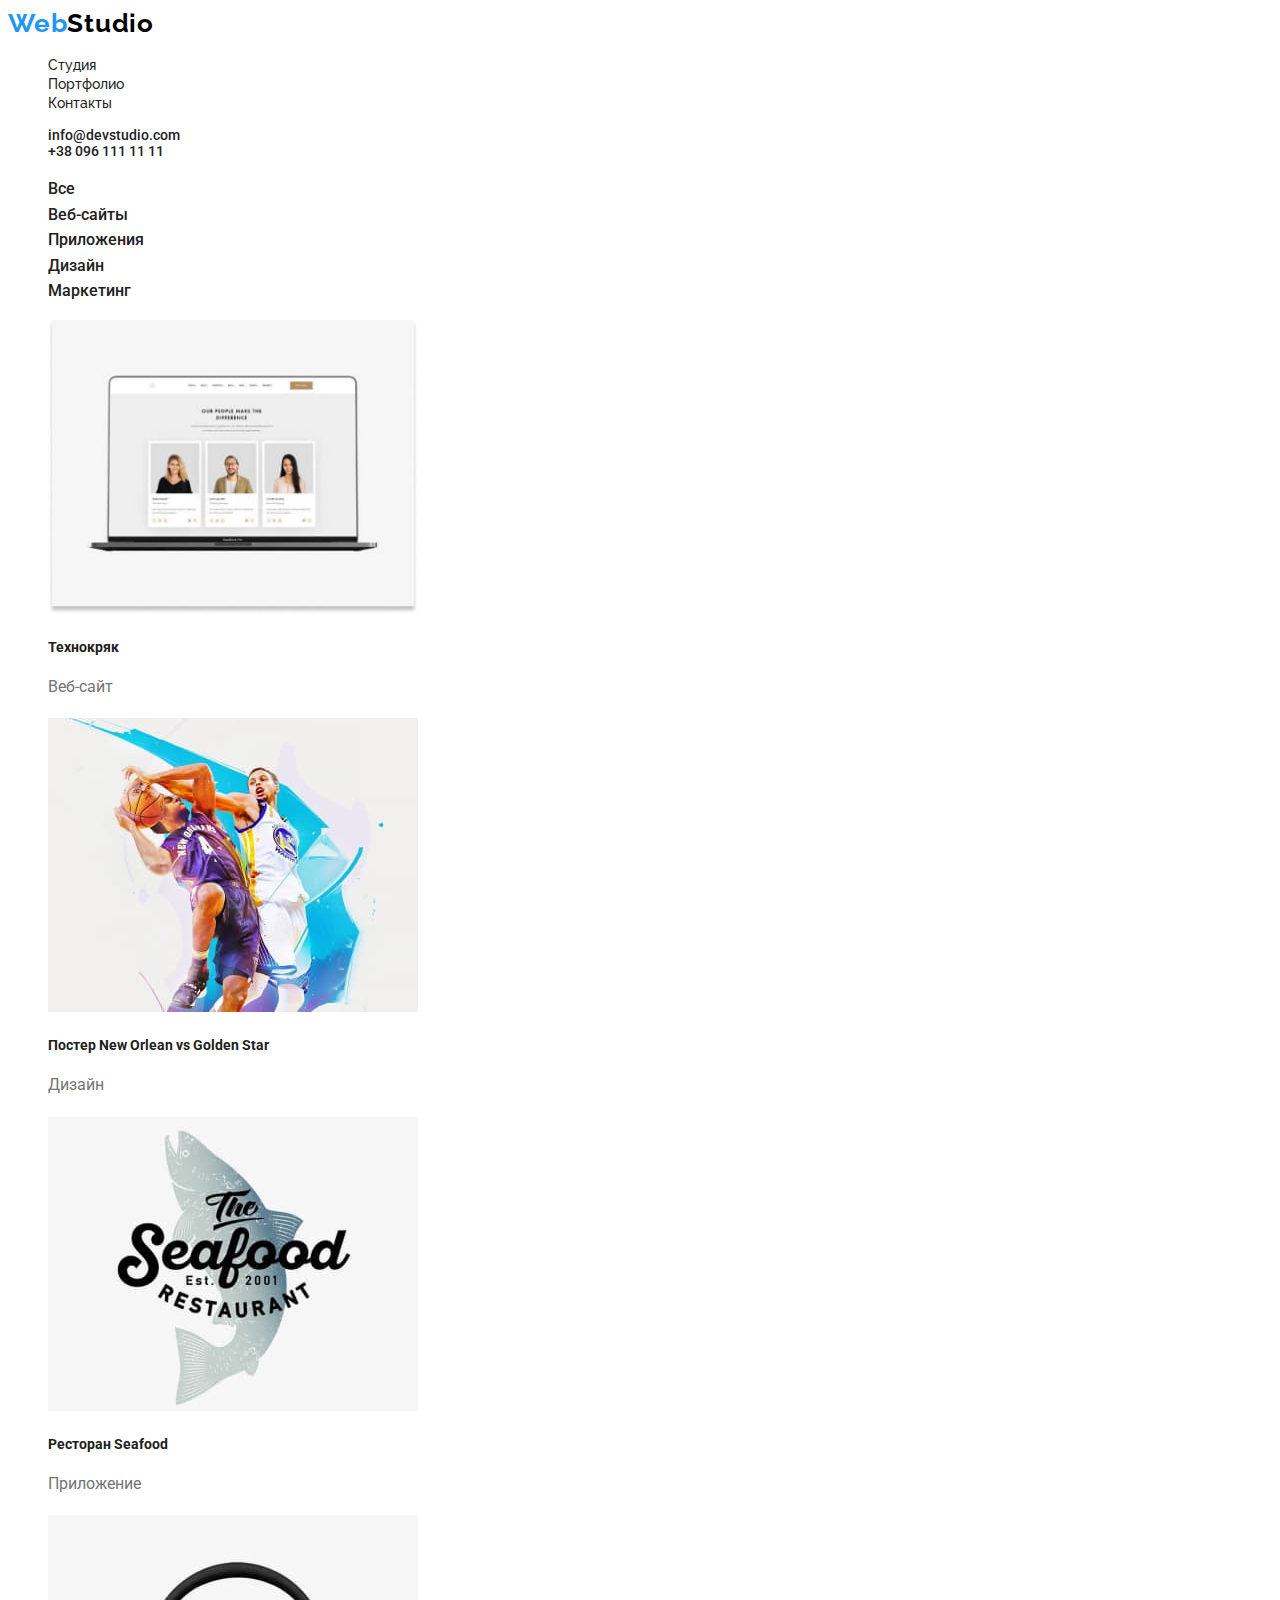
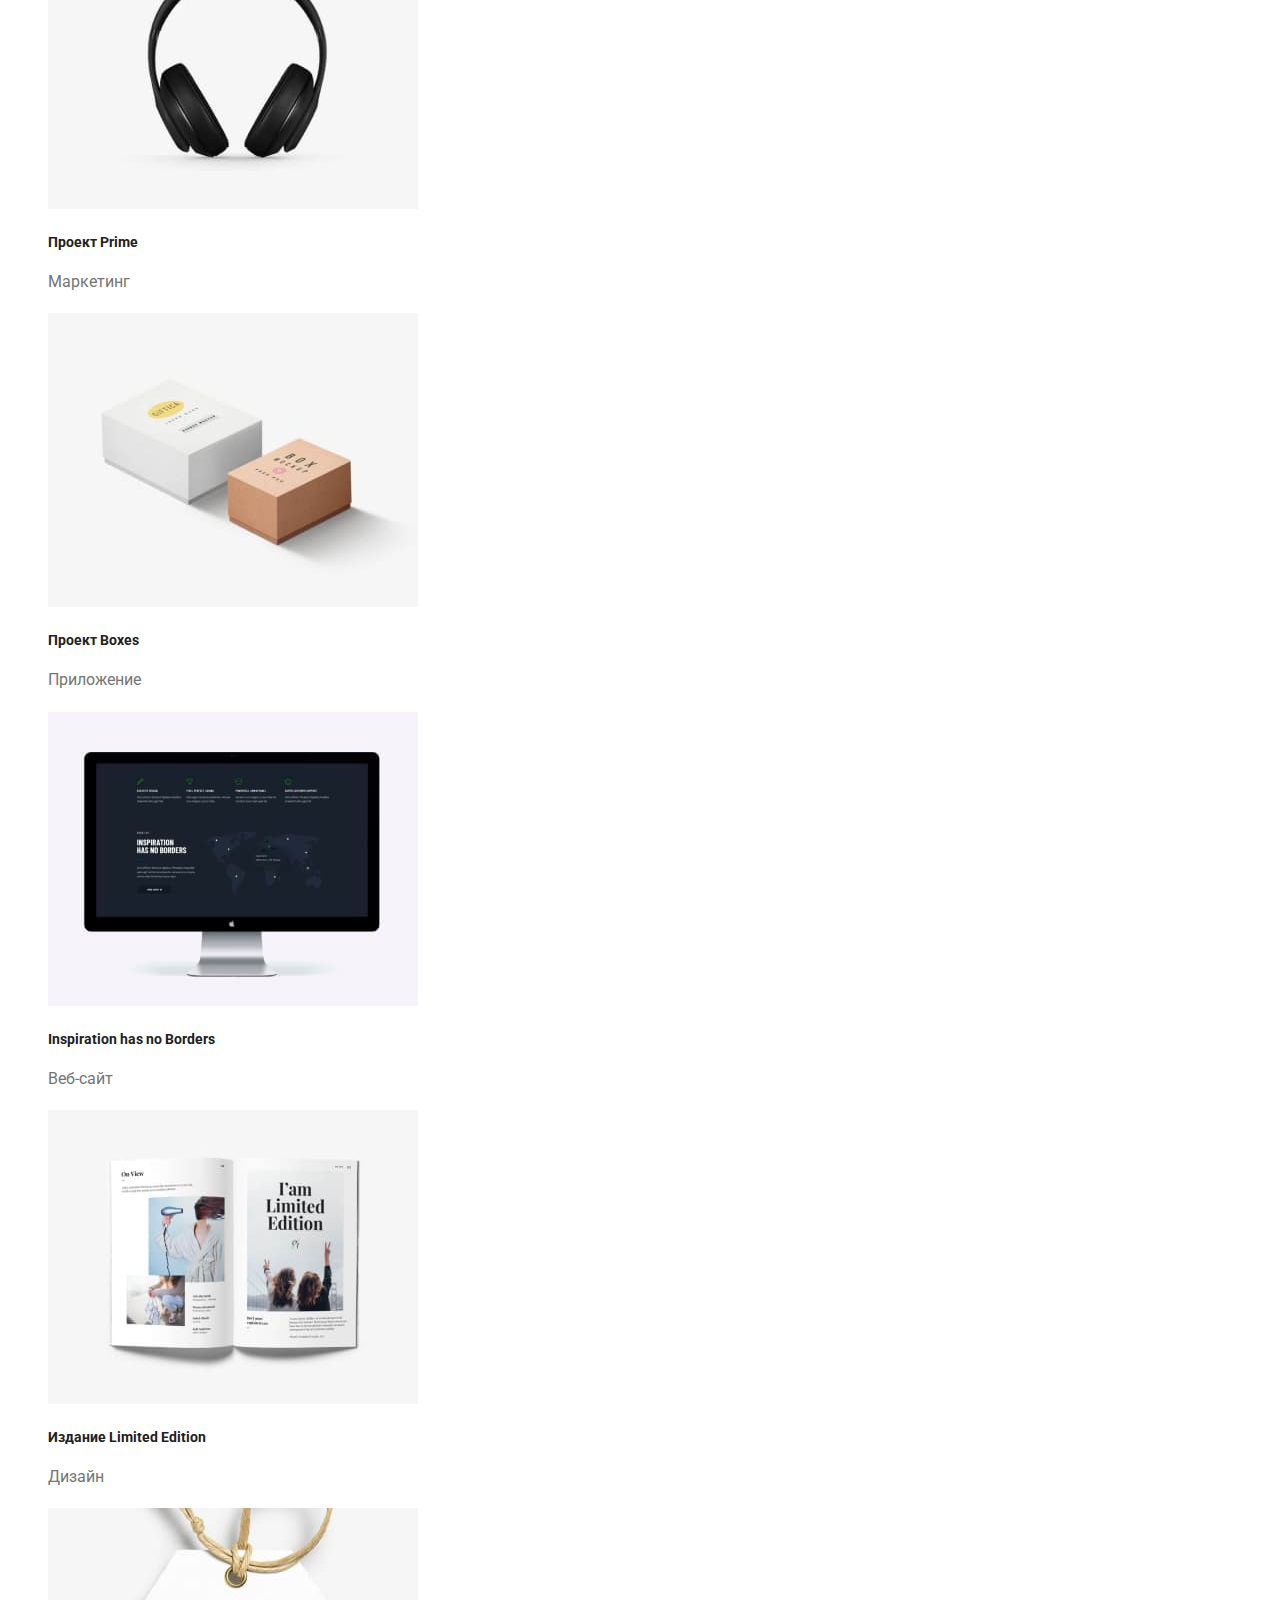
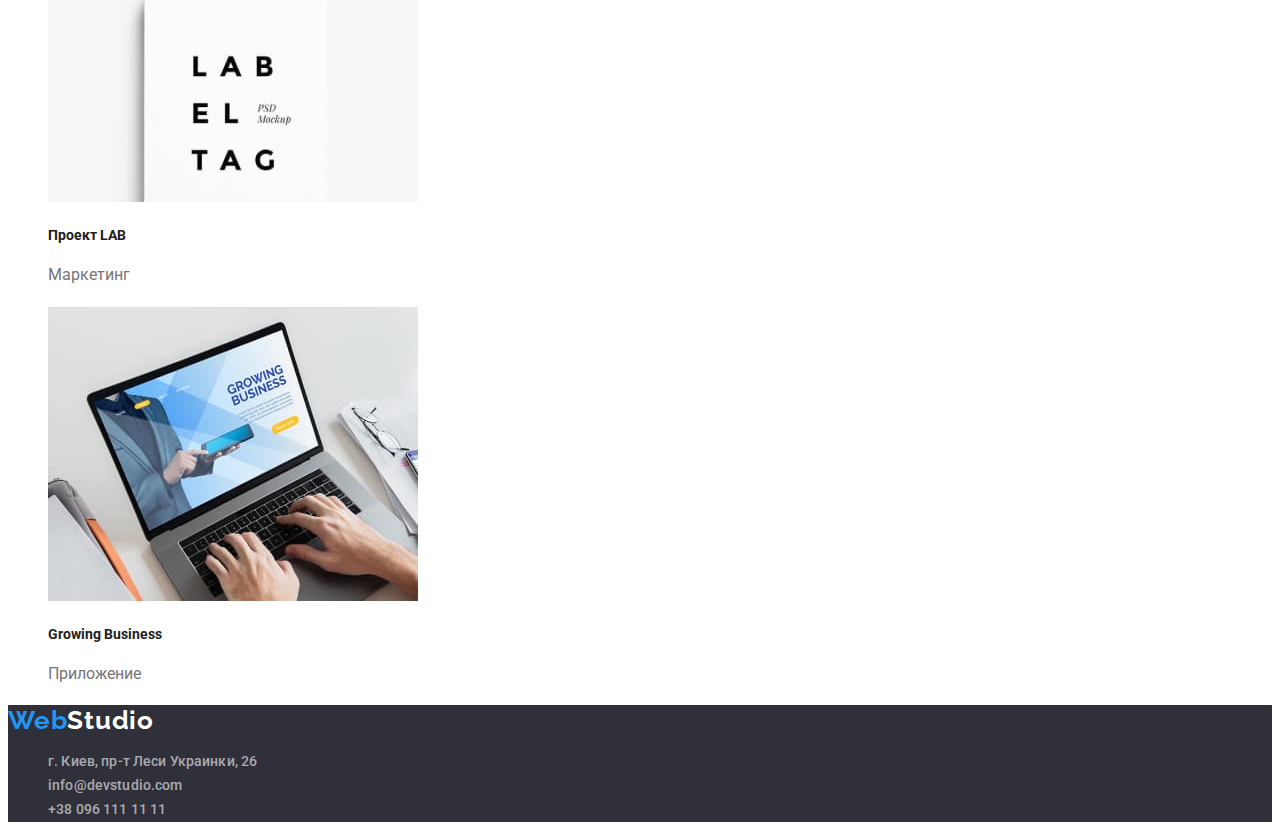
==== portfolio.html @ 6cd3275d "Home Work2" ====
<!DOCTYPE html>
<html lang="ru">
<head>
    <meta charset="UTF-8">
    <meta http-equiv="X-UA-Compatible" content="IE=edge">
    <meta name="viewport" content="width=device-width, initial-scale=1.0">
    <title>Portfolio</title>
    <link rel="preconnect" href="https://fonts.googleapis.com">
    <link rel="preconnect" href="https://fonts.gstatic.com" crossorigin>
    <link href="https://fonts.googleapis.com/css2?family=Raleway:wght@700&family=Roboto:wght@400;500;700;900&display=swap" rel="stylesheet">
    <link rel="stylesheet" href="./css/styles.css">
</head>
<body>
    <header class="header">
        <a href="./index.html" class="header-logo">Web<span class="studio">Studio</span></a>
        <nav class="header-navi">
            <ul class="navi-list">
                <li><a class="navi-link" href="">Студия</a></li>
                <li><a class="navi-link" href="./portfolio.html">Портфолио</a></li>
                <li><a class="navi-link" href="">Контакты</a></li>
            </ul>
        </nav>
            <ul class="list">
                <li><a class="navi-link" href="mailto:info@devstudio.com">info@devstudio.com</a></li>
                <li><a class="navi-link" href="tel:+380961111111">+38 096 111 11 11</a></li>
            </ul>
    </header>
    <main>
        <section>
            <ul class="section-opti">
                <li><a class="options" href="">Все</a></li>
                <li><a class="options" href="">Веб-сайты</a></li>
                <li><a class="options" href="">Приложения</a></li>
                <li><a class="options" href="">Дизайн</a></li>
                <li><a class="options" href="">Маркетинг</a></li>
            </ul>
        </section>
        <section>
            <ul class="section-list">
                <li>
                    <a class="list-item" href="">
                        <img src="./pic/img-port-one.jpg" alt="Веб-сайт Технокряк" width="370" height="294">
                        <h3>Технокряк</h3>
                        <p class="item-p" >Веб-сайт</p>
                    </a>
                </li>
                <li>
                    <a class="list-item" href="">
                        <img src="./pic/img-port-two.jpg" alt="Дизайн Постер New Orlean vs Golden Star" width="370" height="294">
                        <h3>Постер New Orlean vs Golden Star</h3>
                        <p class="item-p" >Дизайн</p>
                    </a>
                </li>
                <li>
                    <a class="list-item" href="">
                        <img src="./pic/img-port-thr.jpg" alt="Приложение Ресторан Seafood" width="370" height="294">
                        <h3>Ресторан Seafood</h3>
                        <p class="item-p" >Приложение</p>
                    </a>
                </li>
                <li>
                    <a class="list-item" href="">
                        <img src="./pic/img-port-four.jpg" alt="Маркетинг Проект Prime" width="370" height="294">
                        <h3>Проект Prime</h3>
                        <p class="item-p" >Маркетинг</p>
                    </a>
                </li>
                <li>
                    <a class="list-item" href="">
                        <img src="./pic/img-port-five.jpg" alt="Приложение Проект Boxes" width="370" height="294">
                        <h3>Проект Boxes</h3>
                        <p class="item-p" >Приложение</p>
                    </a>
                </li>
                <li>
                    <a class="list-item" href="">
                        <img src="./pic/img-port-six.jpg" alt="Веб-сайт Inspiration has no Borders" width="370" height="294">
                        <h3>Inspiration has no Borders</h3>
                        <p class="item-p" >Веб-сайт</p>
                    </a>
                </li>
                <li>
                    <a class="list-item" href="">
                        <img src="./pic/img-port-seven.jpg" alt="Дизайн Издание Limited Edition" width="370" height="294">
                        <h3>Издание Limited Edition</h3>
                        <p class="item-p" >Дизайн</p>
                    </a>
                </li>
                <li>
                    <a class="list-item" href="">
                        <img src="./pic/img-port-eight.jpg" alt="Маркетинг Проект LAB" width="370" height="294">
                        <h3>Проект LAB</h3>
                        <p class="item-p" >Маркетинг</p>
                    </a>
                </li>
                <li>
                    <a class="list-item" href="">
                        <img src="./pic/img-port-nine.jpg" alt="Приложение Growing Business"width="370" height="294">
                        <h3>Growing Business</h3>
                        <p class="item-p" >Приложение</p>
                    </a>
                </li>
            </ul>
        </section>

    </main>
    <footer class="foot">
        <a class="header-logo" href="./index.html">Web<span class="studio-dawn">Studio</span></a>
        <address>
            <ul class="list">
                <li><a class="contacts" href="https://goo.gl/maps/GF9Laij3RzFoD57K9"
                    rel="nofollow noopener noreferrer" target="_blank">г. Киев, пр-т Леси Украинки, 26</a></li>
                <li><a class="contacts" href="mailto:info@devstudio.com">info@devstudio.com</a></li>
                <li><a class="contacts" href="tel:+380961111111">+38 096 111 11 11</a></li>
            </ul>
        </address>
    </footer>
</body>
</html>
---- css/styles.css ----
:root {
/*вписать все цвета*/
}

body {
   color: #757575;
   background-color: #ffffff;
   list-style: none;
   font-family: "Raleway", "Roboto", sans-serif;
}

h2, h3 {
    color: #212121;
}
h3 {
    font-family: "Roboto";
    font-style: Bold;
    font-size: 14px;
    line-height: 1.14;
}
p {
    font-family: "Roboto";
    font-style: Regular;
    font-size: 14px;
    line-height: 1.71;
}
/*----------header----------*/
.header {

}
.header-logo {
    Font-family: "Raleway";
    font-weight: 700;
    Font-style: Bold;
    font-size: 26px;
    line-height: 1.2;
    letter-spacing: 0.03em;
    text-decoration: none;
    color: #2196F3;
}
.studio {
    color: #000000;
}
.header-navi {
  
}

.navi-list {
    list-style: none;
}
.navi-link {
    letter-spacing: 0.02px;
    font-weight: 500;
    font-size: 14px;
    line-height: 1.14;
    text-decoration: none;
    list-style: none;
    color: #212121;
    
}
.navi-contact .link {
    letter-spacing: 0.2px;
    list-style: none;
    text-decoration: none;
    font-family: "Roboto";
    font-style: Medium;
    font-size: 14px;
    line-height: 1.14;
    line-height: 100%;

}
/*----------main----------*/
.main {

}
.main-sect {
    color: #ffffff;
    background-color: #2F303A;
    width: 1600px;
    height: 600px;

}
.list {
    list-style: none;
    font-family: 'Roboto';
    font-style: normal;
    font-weight: 500;
    font-size: 14px;
    line-height: 1.14;
    letter-spacing: 0.02em;
    color: #757575;
}
/*----------Эффективные решения----------*/
.main-effect {
    text-transform: uppercase;
    text-align: center;
    font-family: 'Roboto';
    font-style: normal;
    font-weight: 900;
    font-size: 44px;
    line-height: 1.4;
    letter-spacing: 0.06em;
}
.main-but {
    position: absolute;
    width: 200px;
    height: 50px;
    left: 700px;
    top: 430px;
    background: #2196F3;
    box-shadow: 0px 4px 4px rgba(0, 0, 0, 0.15);
    border-radius: 4px;
    font-family: 'Roboto';
    font-style: normal;
    font-weight: 700;
    font-size: 16px;
    line-height: 1.9;
    display: flex;
    align-items: center;
    text-align: center;
    letter-spacing: 0.06em;
    color: #FFFFFF;
}
.main-but:hover
/*----------Наши преимущества----------*/
.invisible { 
    position: absolute; 
    width: 1px; 
    height: 1px; 
    margin: -1px; 
    border: 0; 
    padding: 0; 
    white-space: nowrap; 
    clip-path: inset(100%); 
    clip: rect(0 0 0 0); 
    overflow: hidden; 
}

.section-benefits {
    list-style: none;
}
/*----------Чем мы занимаемся----------*/
.activity  {
    text-align: center;
    text-align: center;
    font-family: "Roboto";
    font-style: Bold;
    font-size: 36px;
    line-height: 1.17;
    color: #212121;
}

.section-activity {
    list-style: none;

}
/*----------Наша команда----------*/
.team {
    text-align: center;
    font-family: "Roboto";
    font-style: Bold;
    font-size: 36px;
    line-height: 1.17;
    color: #212121;
}
.section-team {
    list-style: none;

}
/*----------Footer----------*/
.foot {
    background-color: #2F303A;
}
.contacts {
    text-decoration: none;
    line-height: 1.71;
    letter-spacing: 0.01em;
    font-style: normal;
    color: rgba(255, 255, 255, 0.6);
}

.studio-dawn {
    color: #ffffff;
}

.section-opti {
    text-decoration: none;
    list-style: none;
}
.options {
    font-family: "Roboto";
    font-style: normal;
    font-weight: 500;
    font-size: 16px;
    line-height: 1.6;
    text-decoration: none;
    color: #212121;
}

.section-list {
    list-style: none;
    
}
.list-item {
    list-style: none;
    text-decoration: none;
    font-family: 'Roboto';
    font-style: normal;
    font-weight: 700;
    font-size: 18px;
    line-height: 2;
    color: #212121;
}
.item-p {
    font-family: 'Roboto';
    font-style: normal;
    font-weight: 400;
    font-size: 16px;
    line-height: 1.9;
    color: #757575;

}
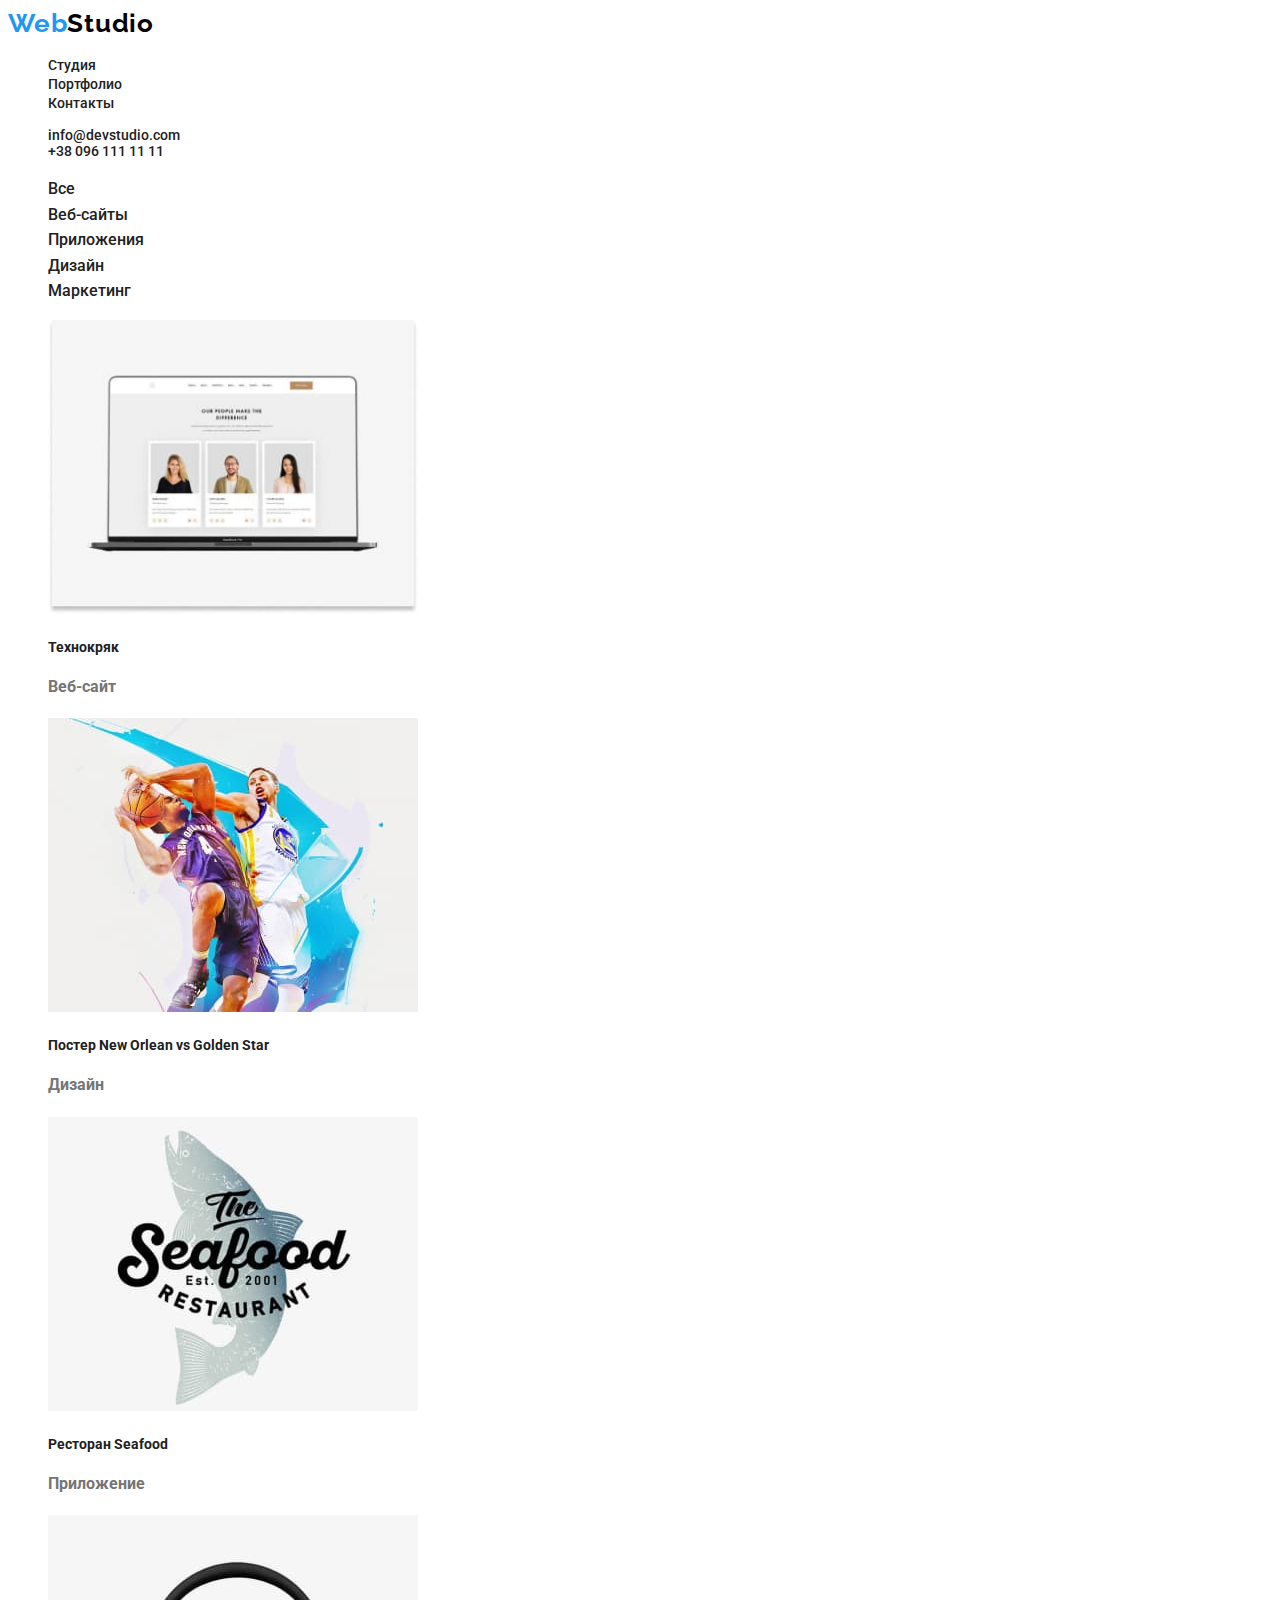
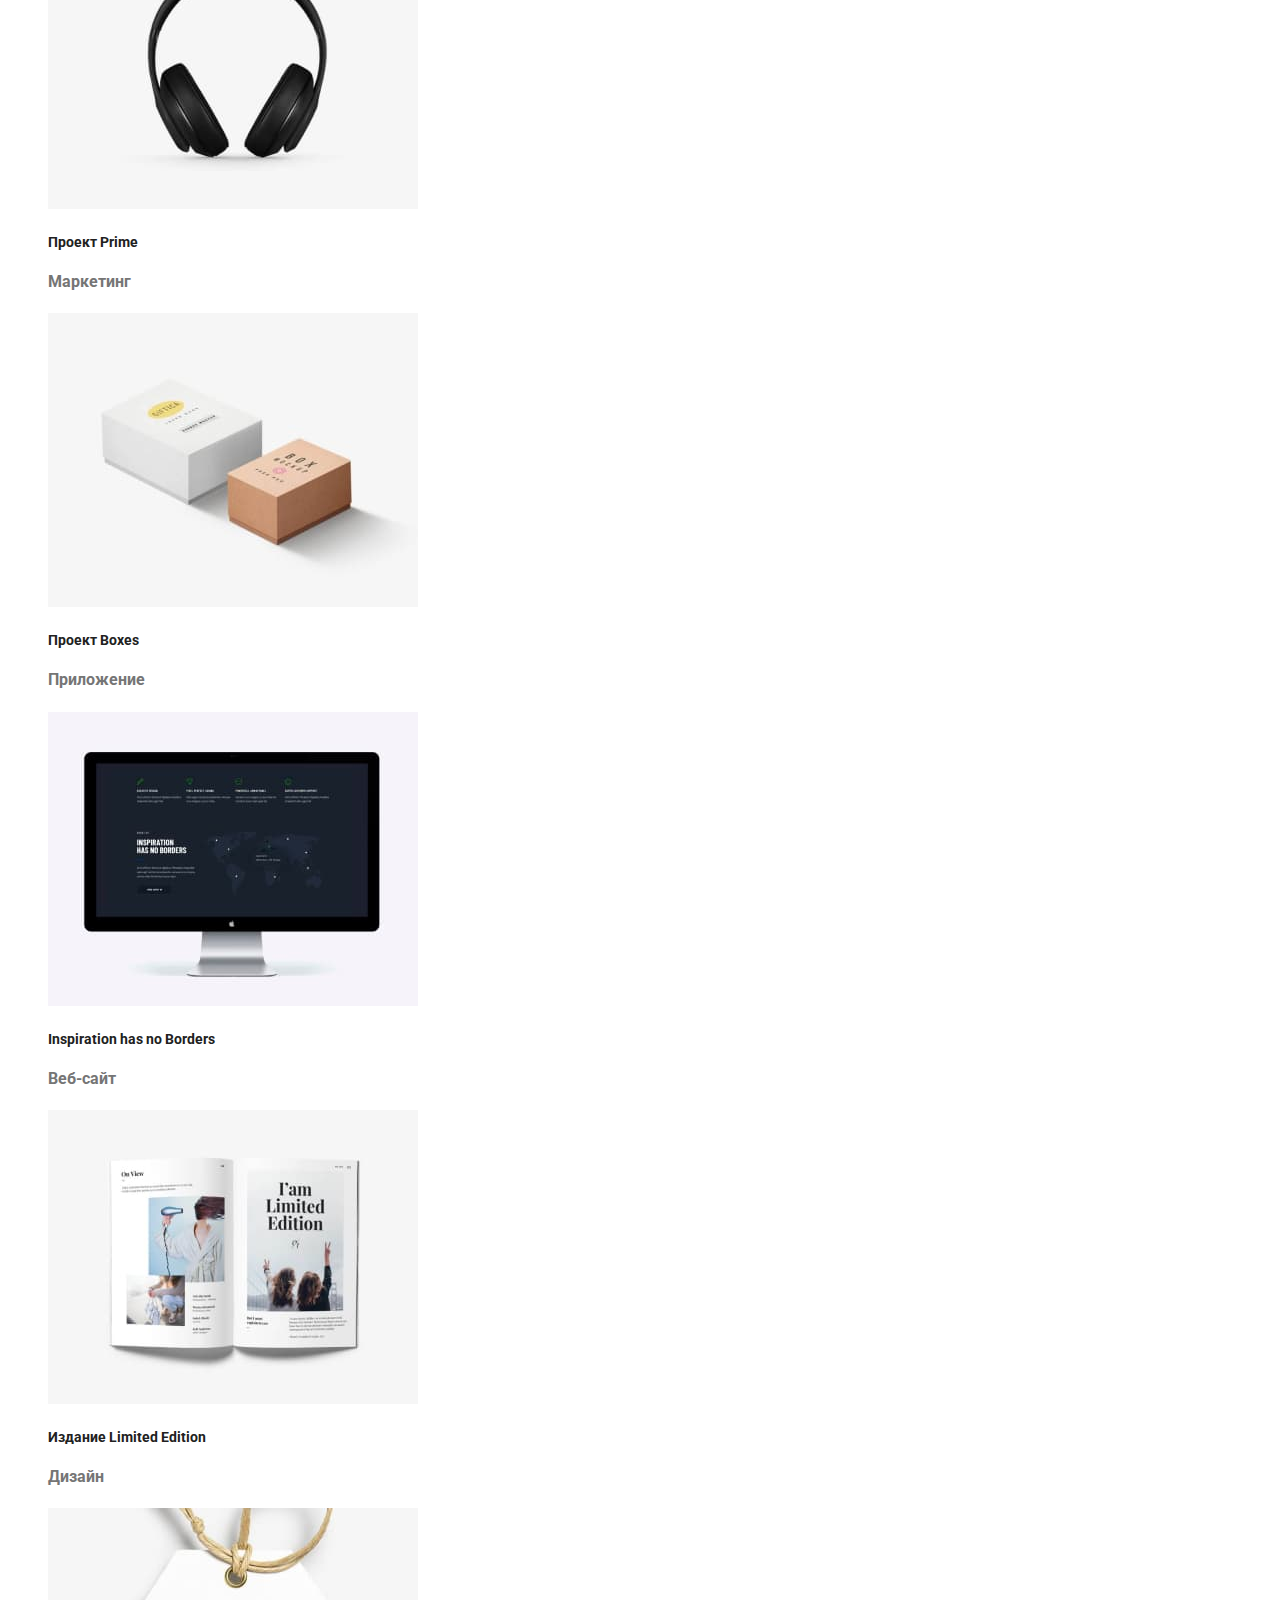
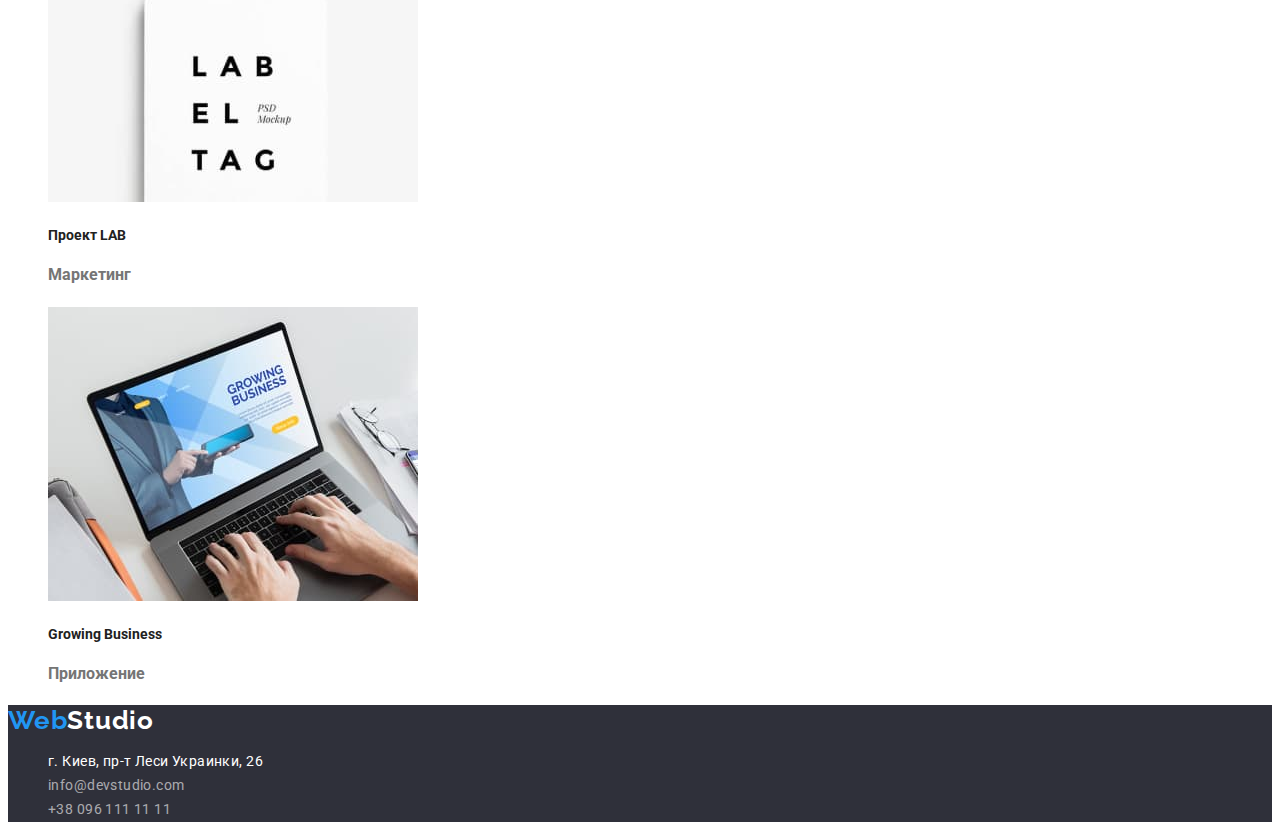
==== commit cbd3a537: "hw2 02" ====
--- a/portfolio.html
+++ b/portfolio.html
@@ -108,7 +108,7 @@
         <a class="header-logo" href="./index.html">Web<span class="studio-dawn">Studio</span></a>
         <address>
             <ul class="list">
-                <li><a class="contacts" href="https://goo.gl/maps/GF9Laij3RzFoD57K9"
+                <li><a class="contact" href="https://goo.gl/maps/GF9Laij3RzFoD57K9"
                     rel="nofollow noopener noreferrer" target="_blank">г. Киев, пр-т Леси Украинки, 26</a></li>
                 <li><a class="contacts" href="mailto:info@devstudio.com">info@devstudio.com</a></li>
                 <li><a class="contacts" href="tel:+380961111111">+38 096 111 11 11</a></li>
--- a/css/styles.css
+++ b/css/styles.css
@@ -6,7 +6,7 @@
    color: #757575;
    background-color: #ffffff;
    list-style: none;
-   font-family: "Raleway", "Roboto", sans-serif;
+   font-family: "Roboto", sans-serif;
 }
 
 h2, h3 {
@@ -31,7 +31,7 @@
 .header-logo {
     Font-family: "Raleway";
     font-weight: 700;
-    Font-style: Bold;
+    font-style: Bold;
     font-size: 26px;
     line-height: 1.2;
     letter-spacing: 0.03em;
@@ -47,6 +47,12 @@
 
 .navi-list {
     list-style: none;
+}
+.navi-link:focus {
+    color: #2196F3;
+}
+.navi-link:hover  {
+    color: #2196F3;
 }
 .navi-link {
     letter-spacing: 0.02px;
@@ -83,7 +89,6 @@
 .list {
     list-style: none;
     font-family: 'Roboto';
-    font-style: normal;
     font-weight: 500;
     font-size: 14px;
     line-height: 1.14;
@@ -95,7 +100,6 @@
     text-transform: uppercase;
     text-align: center;
     font-family: 'Roboto';
-    font-style: normal;
     font-weight: 900;
     font-size: 44px;
     line-height: 1.4;
@@ -111,7 +115,6 @@
     box-shadow: 0px 4px 4px rgba(0, 0, 0, 0.15);
     border-radius: 4px;
     font-family: 'Roboto';
-    font-style: normal;
     font-weight: 700;
     font-size: 16px;
     line-height: 1.9;
@@ -171,25 +174,46 @@
 .foot {
     background-color: #2F303A;
 }
+.contact:hover {
+    color: #2196F3;
+
+}
+.contact {
+    text-decoration: none;
+    list-style: none;
+    font-family: 'Roboto';
+    font-style: normal;
+    font-weight: 400;
+    font-size: 14px;
+    line-height: 1.7;
+    letter-spacing: 0.03em;
+    color: #ffffff;
+}
+.contacts:hover {
+    color: #2196F3;
+}
 .contacts {
     text-decoration: none;
-    line-height: 1.71;
-    letter-spacing: 0.01em;
+    list-style: none;
+    font-family: 'Roboto';
     font-style: normal;
+    font-weight: 400;
+    font-size: 14px;
+    line-height: 1.7;
+    letter-spacing: 0.03em;
     color: rgba(255, 255, 255, 0.6);
 }
 
 .studio-dawn {
     color: #ffffff;
 }
-
+/*------------- Portfolio------------*/
 .section-opti {
     text-decoration: none;
     list-style: none;
 }
 .options {
     font-family: "Roboto";
-    font-style: normal;
     font-weight: 500;
     font-size: 16px;
     line-height: 1.6;
@@ -205,7 +229,6 @@
     list-style: none;
     text-decoration: none;
     font-family: 'Roboto';
-    font-style: normal;
     font-weight: 700;
     font-size: 18px;
     line-height: 2;
@@ -213,10 +236,11 @@
 }
 .item-p {
     font-family: 'Roboto';
-    font-style: normal;
-    font-weight: 400;
     font-size: 16px;
     line-height: 1.9;
     color: #757575;
 
-}+}
+/*«С16» Кнопкам задано свойство cursor со значением pointer.
+«С5» Текст контактов в хедере и футере меняет цвет при ховере и фокусе.
+«B7» Атрибут href навигационных ссылок Студия и Портфолио содержит относительный путь к HTML-файлам этих страниц. При нажатии по ссылке происходит переход на соответствующую страницу в текущей вкладке браузера.*/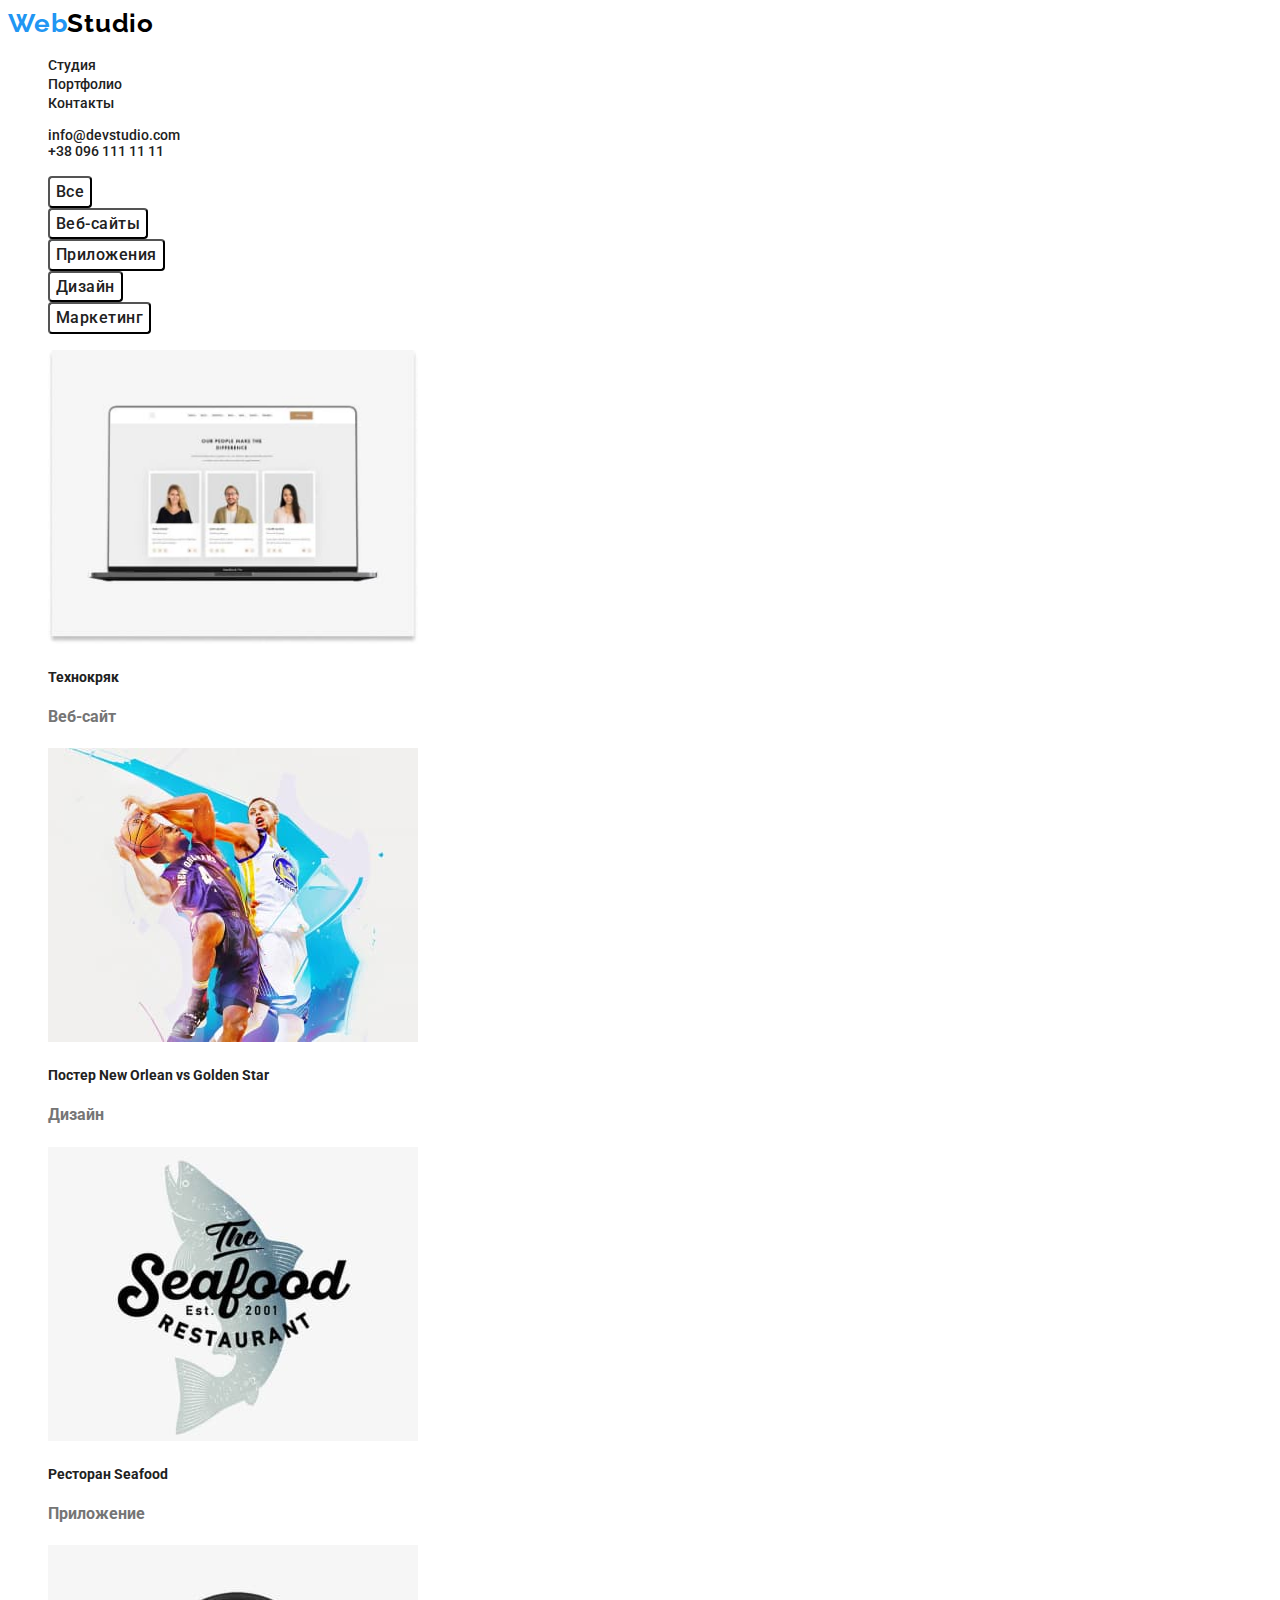
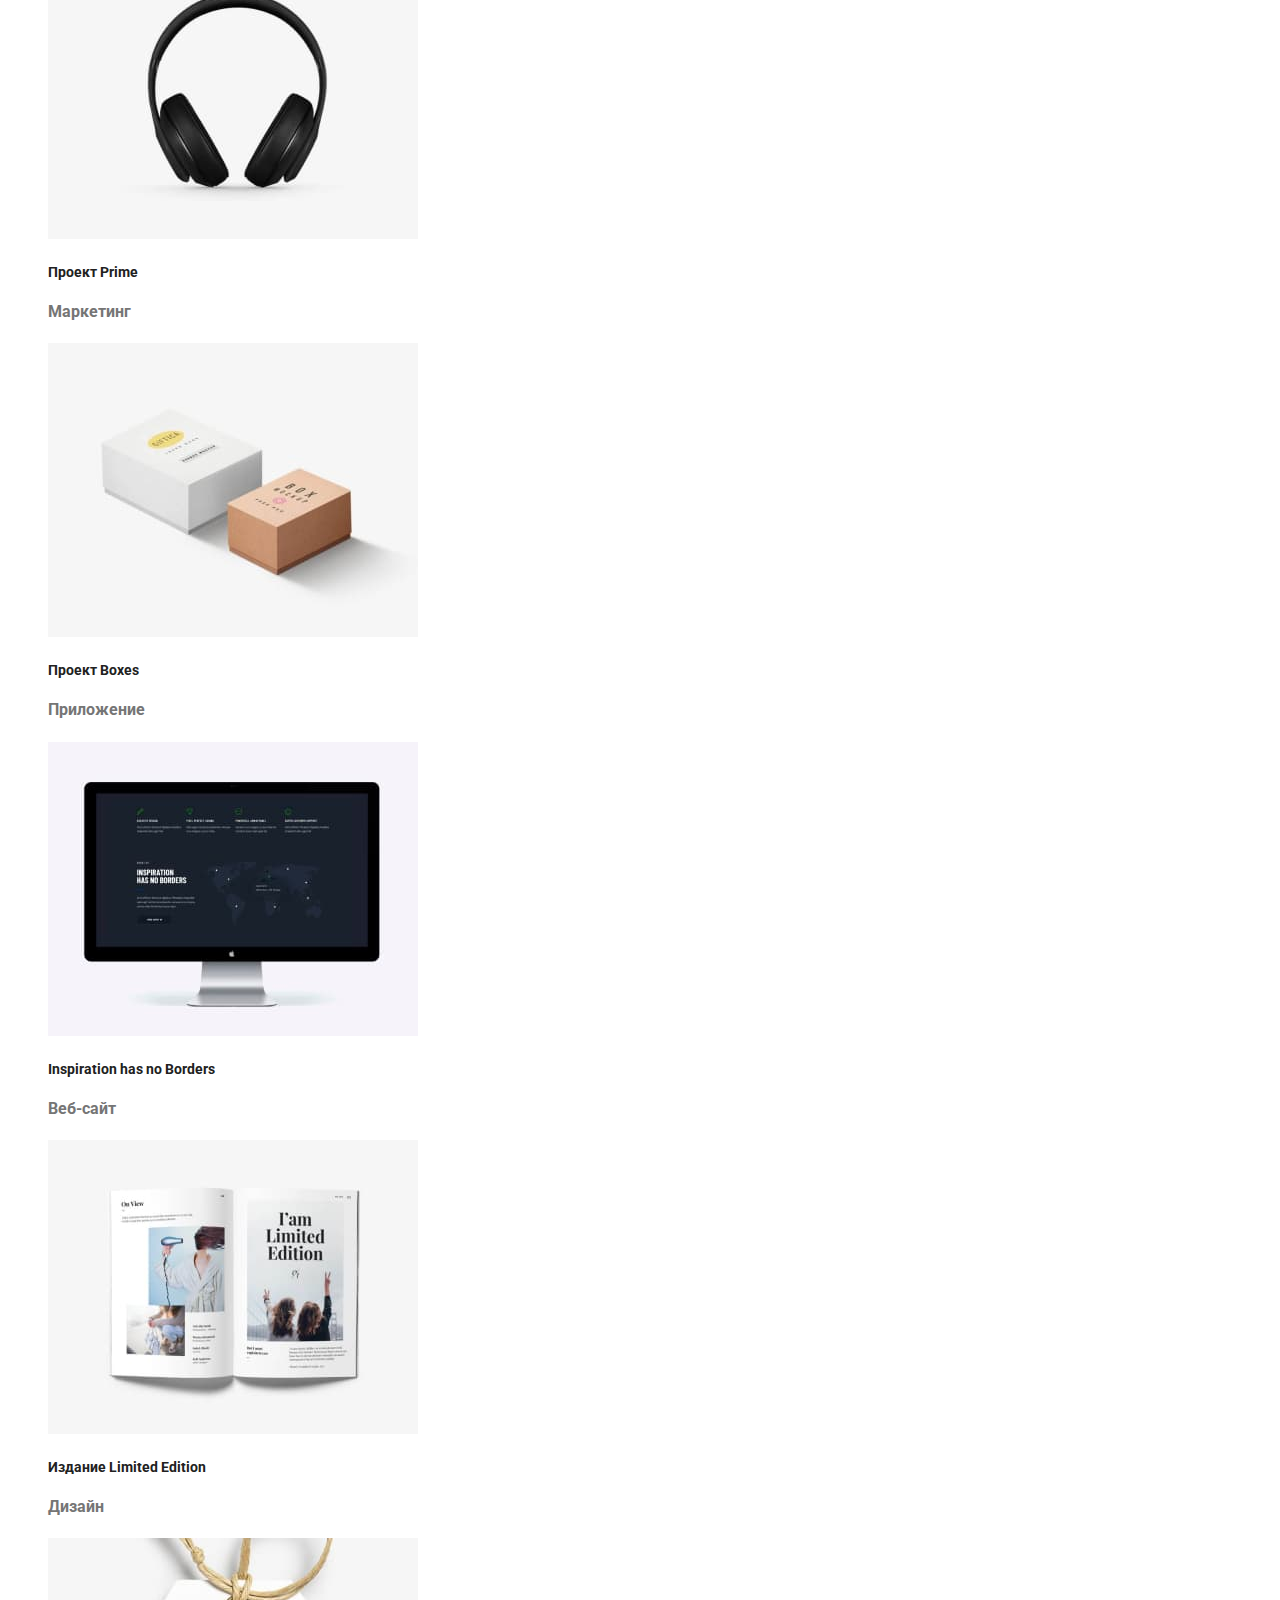
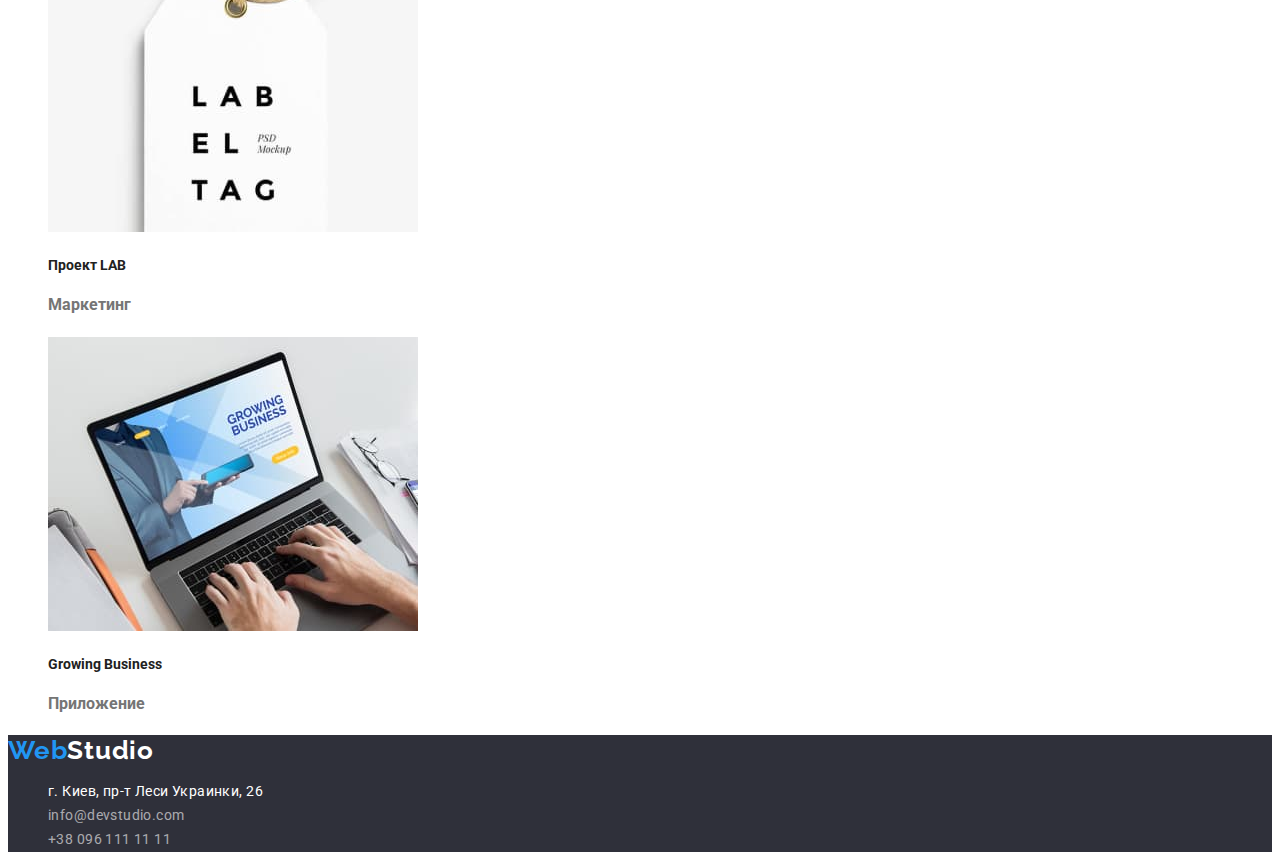
==== commit 54eee292: "hw2 02" ====
--- a/portfolio.html
+++ b/portfolio.html
@@ -15,7 +15,7 @@
         <a href="./index.html" class="header-logo">Web<span class="studio">Studio</span></a>
         <nav class="header-navi">
             <ul class="navi-list">
-                <li><a class="navi-link" href="">Студия</a></li>
+                <li><a class="navi-link" href="./index.html">Студия</a></li>
                 <li><a class="navi-link" href="./portfolio.html">Портфолио</a></li>
                 <li><a class="navi-link" href="">Контакты</a></li>
             </ul>
@@ -28,11 +28,11 @@
     <main>
         <section>
             <ul class="section-opti">
-                <li><a class="options" href="">Все</a></li>
-                <li><a class="options" href="">Веб-сайты</a></li>
-                <li><a class="options" href="">Приложения</a></li>
-                <li><a class="options" href="">Дизайн</a></li>
-                <li><a class="options" href="">Маркетинг</a></li>
+                <li><button class="options" type="button">Все</button></li>
+                <li><button class="options" type="button">Веб-сайты</button></li>
+                <li><button class="options" type="button">Приложения</button></li>
+                <li><button class="options" type="button">Дизайн</button></li>
+                <li><button class="options" type="button">Маркетинг</button></li>
             </ul>
         </section>
         <section>
--- a/css/styles.css
+++ b/css/styles.css
@@ -105,7 +105,16 @@
     line-height: 1.4;
     letter-spacing: 0.06em;
 }
+.main-but:focus {
+    
+
+}
+.main-but:hover {
+    color: #757575;
+    
+}
 .main-but {
+    cursor: pointer;
     position: absolute;
     width: 200px;
     height: 50px;
@@ -124,7 +133,8 @@
     letter-spacing: 0.06em;
     color: #FFFFFF;
 }
-.main-but:hover
+
+
 /*----------Наши преимущества----------*/
 .invisible { 
     position: absolute; 
@@ -174,6 +184,9 @@
 .foot {
     background-color: #2F303A;
 }
+.contact:focus {
+    color: #2196F3;
+}
 .contact:hover {
     color: #2196F3;
 
@@ -189,6 +202,9 @@
     letter-spacing: 0.03em;
     color: #ffffff;
 }
+.contacts:focus {
+    color: rosybrown;
+}
 .contacts:hover {
     color: #2196F3;
 }
@@ -209,16 +225,31 @@
 }
 /*------------- Portfolio------------*/
 .section-opti {
-    text-decoration: none;
-    list-style: none;
-}
+    background-color: ;
+    text-decoration: none;
+    list-style: none;
+}
+.options:focus {
+
+}
+.options:hover {
+    color: #ffffff;
+    background-color: #2196F3;
+}
+
 .options {
+    cursor: pointer;
     font-family: "Roboto";
     font-weight: 500;
     font-size: 16px;
     line-height: 1.6;
     text-decoration: none;
-    color: #212121;
+    list-style: none;
+    text-align: center;
+    letter-spacing: 0.03em;
+    color: #212121;
+    border-radius: 4px;
+    background-color: #ffffff;
 }
 
 .section-list {
@@ -242,5 +273,4 @@
 
 }
 /*«С16» Кнопкам задано свойство cursor со значением pointer.
-«С5» Текст контактов в хедере и футере меняет цвет при ховере и фокусе.
 «B7» Атрибут href навигационных ссылок Студия и Портфолио содержит относительный путь к HTML-файлам этих страниц. При нажатии по ссылке происходит переход на соответствующую страницу в текущей вкладке браузера.*/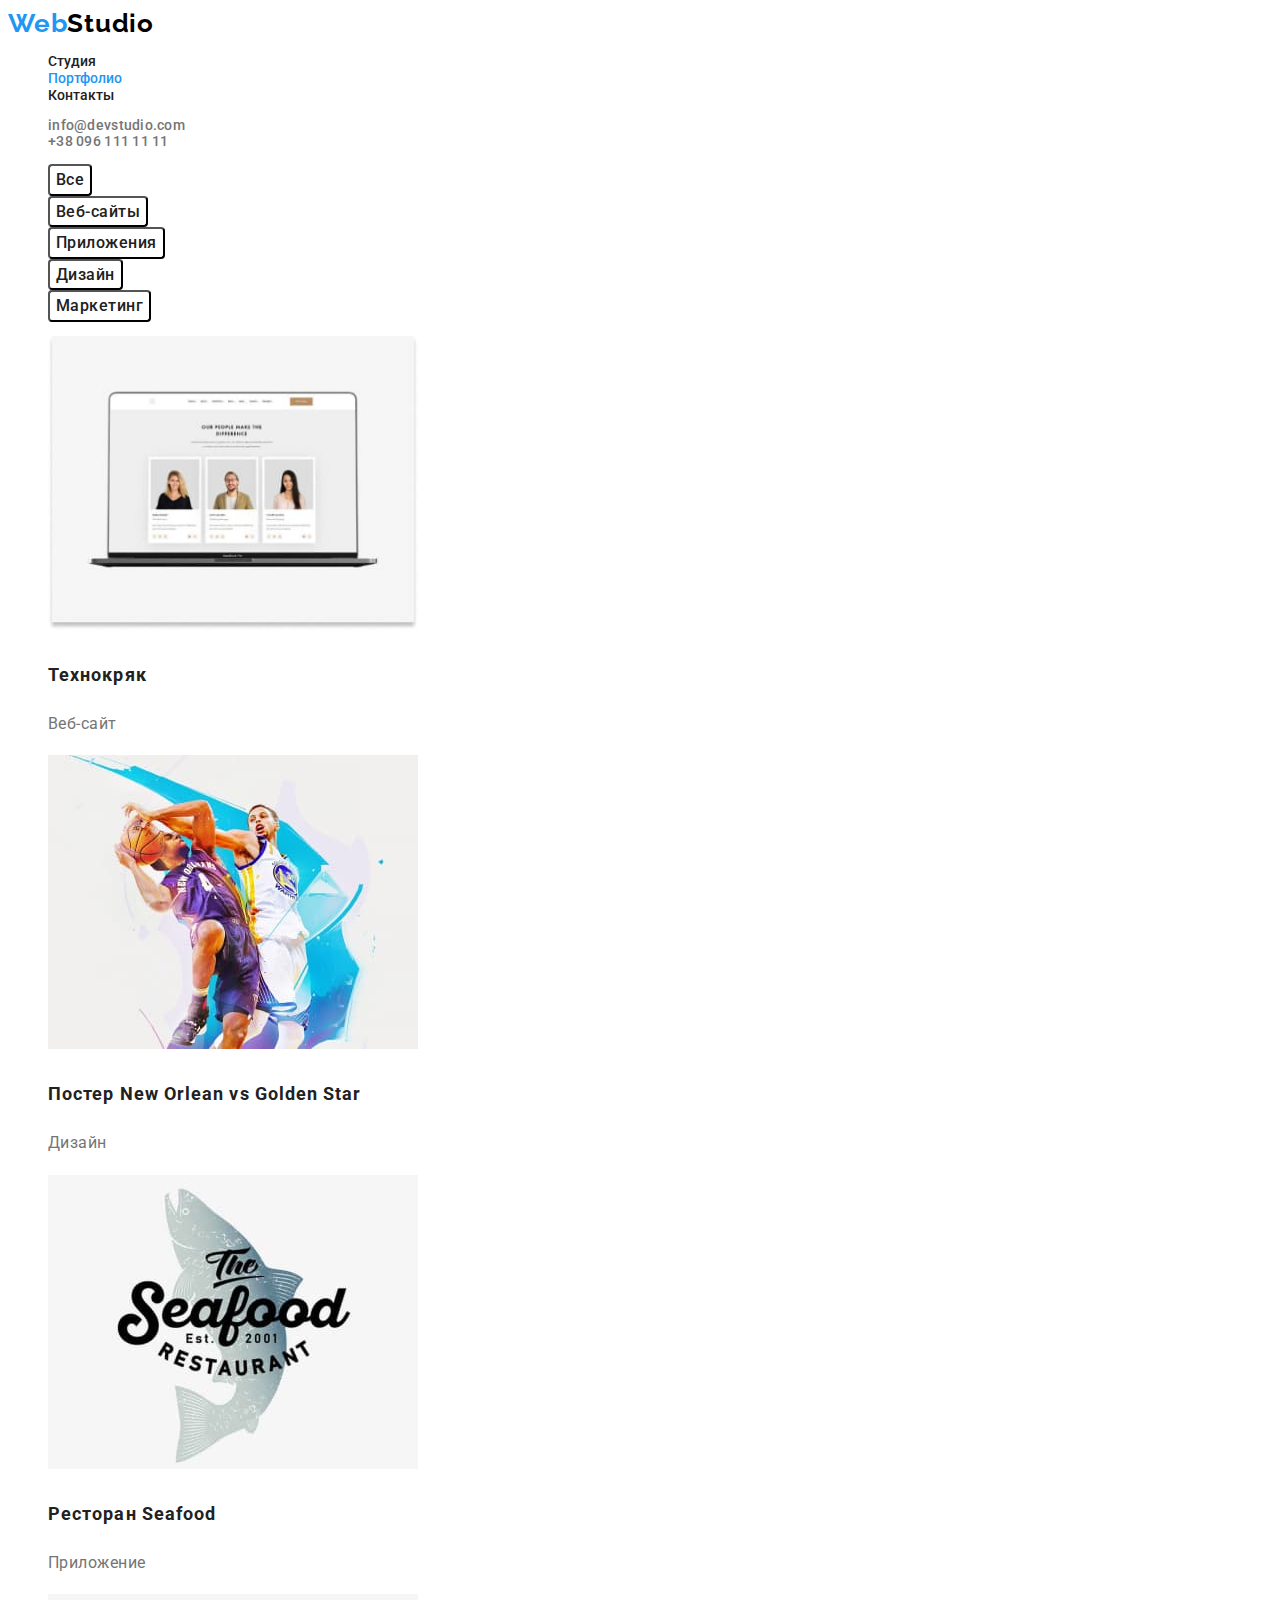
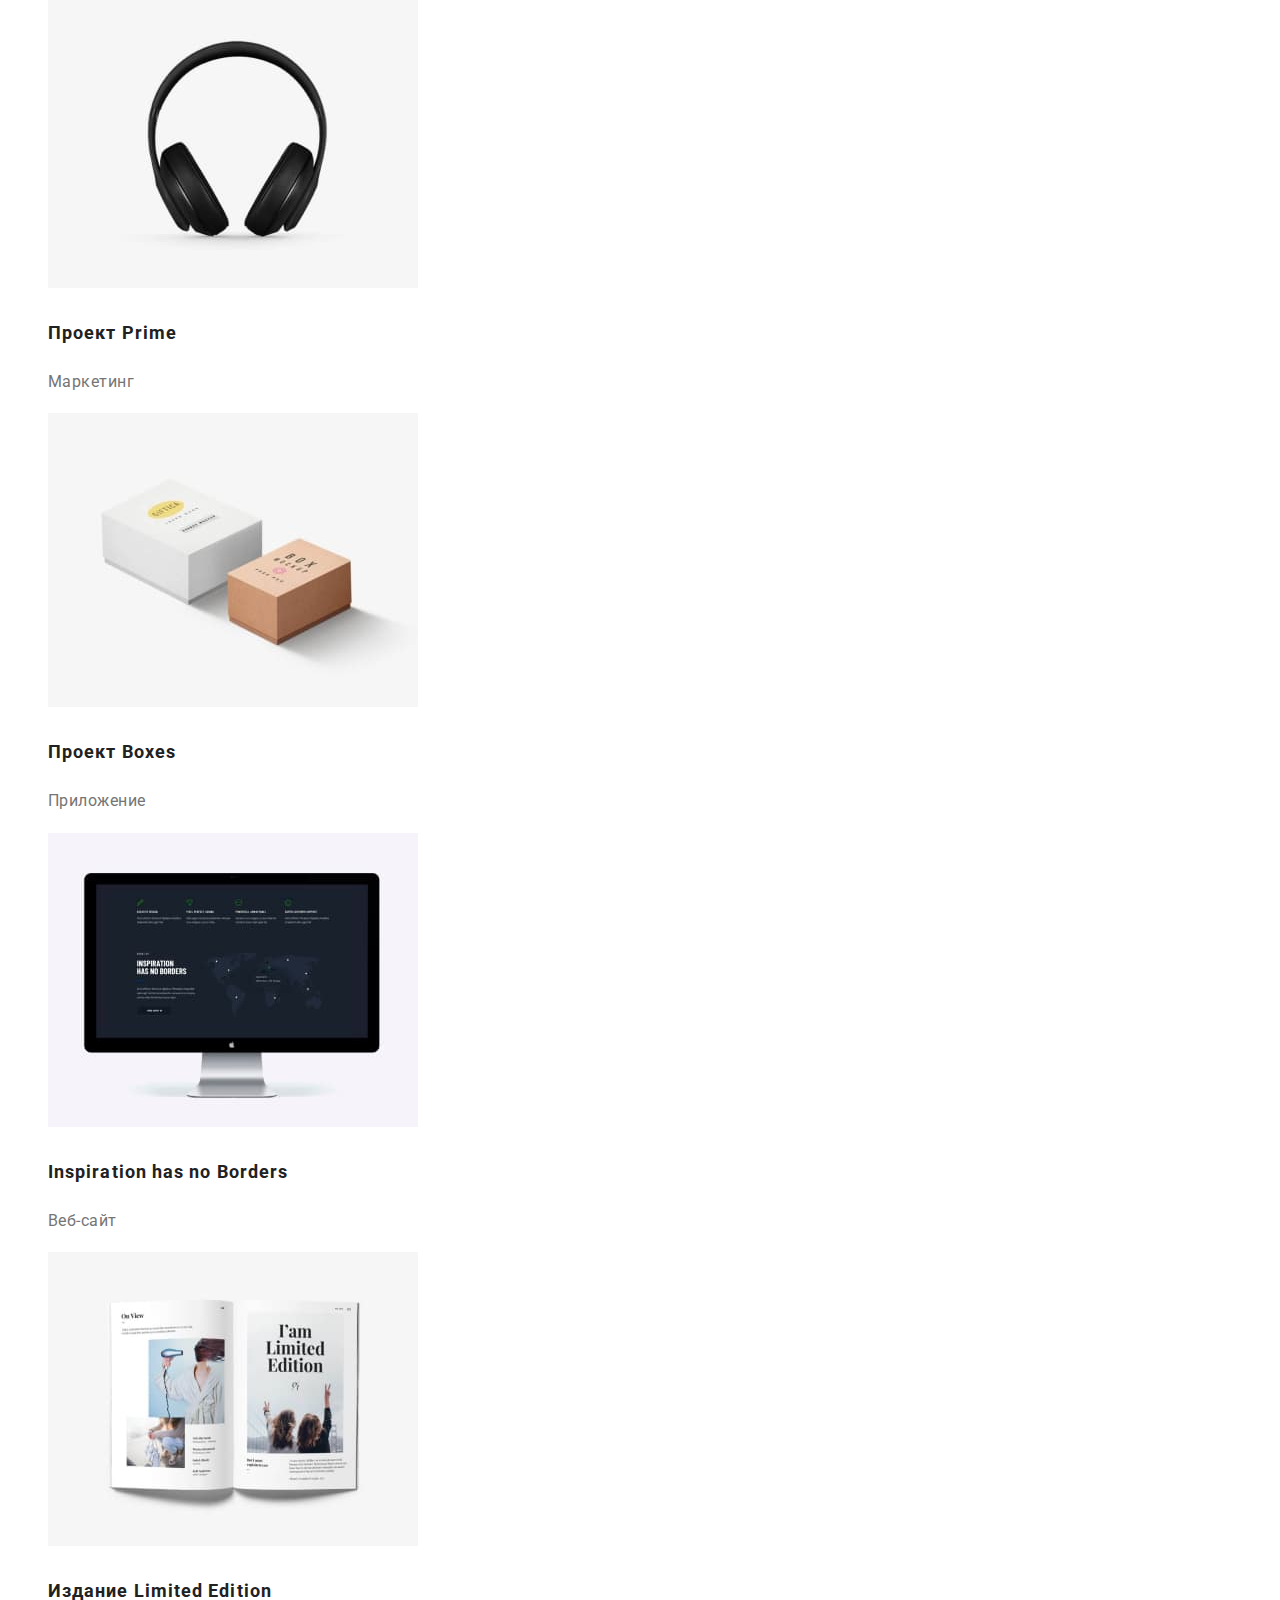
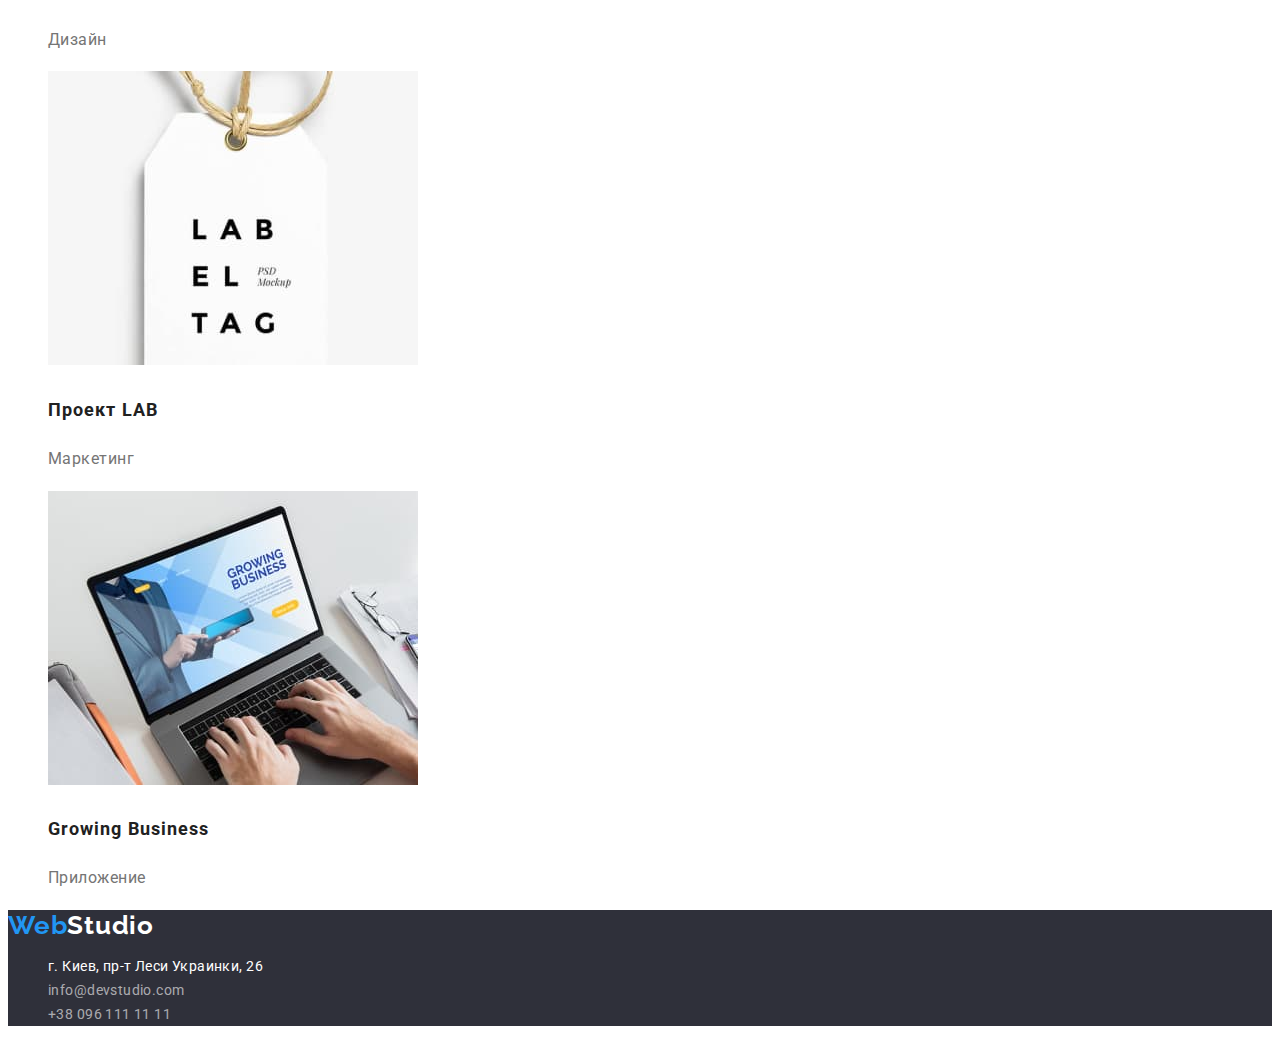
==== commit e92bca59: "hw2 04" ====
--- a/portfolio.html
+++ b/portfolio.html
@@ -16,7 +16,7 @@
         <nav class="header-navi">
             <ul class="navi-list">
                 <li><a class="navi-link" href="./index.html">Студия</a></li>
-                <li><a class="navi-link" href="./portfolio.html">Портфолио</a></li>
+                <li><a class="navi-link" href="./portfolio.html"><span class="current">Портфолио</span></a></li>
                 <li><a class="navi-link" href="">Контакты</a></li>
             </ul>
         </nav>
@@ -27,6 +27,7 @@
     </header>
     <main>
         <section>
+            <h1 class="invisible">Портфолио</h1>
             <ul class="section-opti">
                 <li><button class="options" type="button">Все</button></li>
                 <li><button class="options" type="button">Веб-сайты</button></li>
@@ -34,69 +35,67 @@
                 <li><button class="options" type="button">Дизайн</button></li>
                 <li><button class="options" type="button">Маркетинг</button></li>
             </ul>
-        </section>
-        <section>
             <ul class="section-list">
                 <li>
                     <a class="list-item" href="">
                         <img src="./pic/img-port-one.jpg" alt="Веб-сайт Технокряк" width="370" height="294">
-                        <h3>Технокряк</h3>
+                        <h2 class="name-pic">Технокряк</h2>
                         <p class="item-p" >Веб-сайт</p>
                     </a>
                 </li>
                 <li>
                     <a class="list-item" href="">
                         <img src="./pic/img-port-two.jpg" alt="Дизайн Постер New Orlean vs Golden Star" width="370" height="294">
-                        <h3>Постер New Orlean vs Golden Star</h3>
+                        <h2 class="name-pic">Постер New Orlean vs Golden Star</h2>
                         <p class="item-p" >Дизайн</p>
                     </a>
                 </li>
                 <li>
                     <a class="list-item" href="">
                         <img src="./pic/img-port-thr.jpg" alt="Приложение Ресторан Seafood" width="370" height="294">
-                        <h3>Ресторан Seafood</h3>
+                        <h2 class="name-pic">Ресторан Seafood</h2>
                         <p class="item-p" >Приложение</p>
                     </a>
                 </li>
                 <li>
                     <a class="list-item" href="">
                         <img src="./pic/img-port-four.jpg" alt="Маркетинг Проект Prime" width="370" height="294">
-                        <h3>Проект Prime</h3>
+                        <h2 class="name-pic">Проект Prime</h2>
                         <p class="item-p" >Маркетинг</p>
                     </a>
                 </li>
                 <li>
                     <a class="list-item" href="">
                         <img src="./pic/img-port-five.jpg" alt="Приложение Проект Boxes" width="370" height="294">
-                        <h3>Проект Boxes</h3>
+                        <h2 class="name-pic">Проект Boxes</h2>
                         <p class="item-p" >Приложение</p>
                     </a>
                 </li>
                 <li>
                     <a class="list-item" href="">
                         <img src="./pic/img-port-six.jpg" alt="Веб-сайт Inspiration has no Borders" width="370" height="294">
-                        <h3>Inspiration has no Borders</h3>
+                        <h2 class="name-pic">Inspiration has no Borders</h2>
                         <p class="item-p" >Веб-сайт</p>
                     </a>
                 </li>
                 <li>
                     <a class="list-item" href="">
                         <img src="./pic/img-port-seven.jpg" alt="Дизайн Издание Limited Edition" width="370" height="294">
-                        <h3>Издание Limited Edition</h3>
+                        <h2 class="name-pic">Издание Limited Edition</h2>
                         <p class="item-p" >Дизайн</p>
                     </a>
                 </li>
                 <li>
                     <a class="list-item" href="">
                         <img src="./pic/img-port-eight.jpg" alt="Маркетинг Проект LAB" width="370" height="294">
-                        <h3>Проект LAB</h3>
+                        <h2 class="name-pic">Проект LAB</h2>
                         <p class="item-p" >Маркетинг</p>
                     </a>
                 </li>
                 <li>
                     <a class="list-item" href="">
                         <img src="./pic/img-port-nine.jpg" alt="Приложение Growing Business"width="370" height="294">
-                        <h3>Growing Business</h3>
+                        <h2 class="name-pic">Growing Business</h2>
                         <p class="item-p" >Приложение</p>
                     </a>
                 </li>
--- a/css/styles.css
+++ b/css/styles.css
@@ -1,46 +1,51 @@
 :root {
-/*вписать все цвета*/
+    --title-text-color: #212121;
+    --buttons-text-color: #2196f3;
+    --secondary-text-color: #757575;
+    --header-footer-color: #2f303a;
+    --option-button-color: #FFFFFF;
 }
 
 body {
-   color: #757575;
-   background-color: #ffffff;
-   list-style: none;
+   color: var(--secondary-text-color);
    font-family: "Roboto", sans-serif;
-}
-
-h2, h3 {
-    color: #212121;
-}
-h3 {
-    font-family: "Roboto";
-    font-style: Bold;
-    font-size: 14px;
-    line-height: 1.14;
-}
-p {
-    font-family: "Roboto";
-    font-style: Regular;
-    font-size: 14px;
-    line-height: 1.71;
-}
+   font-size: 14px;
+}
+
 /*----------header----------*/
 .header {
 
 }
 .header-logo {
-    Font-family: "Raleway";
-    font-weight: 700;
-    font-style: Bold;
+    Font-family: "Raleway", sans-serif;
+    font-weight: 700;
+    font-style: bold;
     font-size: 26px;
     line-height: 1.2;
     letter-spacing: 0.03em;
     text-decoration: none;
-    color: #2196F3;
+    color: var(--buttons-text-color);
 }
 .studio {
     color: #000000;
 }
+.current {
+    color: var(--buttons-text-color);
+}
+.section-opti .current {
+    font-family: inherit;
+    cursor: pointer;
+    font-weight: 500;
+    font-size: 16px;
+    line-height: 1.6;
+    text-decoration: none;
+    list-style: none;
+    text-align: center;
+    letter-spacing: 0.03em;
+    color: var(--title-text-color);
+    border-radius: 4px;
+    background-color: var(--buttons-text-color);
+}
 .header-navi {
   
 }
@@ -48,12 +53,11 @@
 .navi-list {
     list-style: none;
 }
-.navi-link:focus {
-    color: #2196F3;
-}
-.navi-link:hover  {
-    color: #2196F3;
-}
+.navi-link:focus,
+.navi-link:hover {
+    color: var(--buttons-text-color);
+}
+
 .navi-link {
     letter-spacing: 0.02px;
     font-weight: 500;
@@ -61,77 +65,96 @@
     line-height: 1.14;
     text-decoration: none;
     list-style: none;
-    color: #212121;
-    
-}
-.navi-contact .link {
-    letter-spacing: 0.2px;
-    list-style: none;
-    text-decoration: none;
-    font-family: "Roboto";
-    font-style: Medium;
+    color: var(--title-text-color);
+    
+}
+.list .navi-link {
+    font-weight: 500;
     font-size: 14px;
     line-height: 1.14;
-    line-height: 100%;
-
-}
+    letter-spacing: 0.02em;
+    color: var(--secondary-text-color);
+}
+.list .navi-link:hover,
+.list .navi-link:focus {
+    color: var(--buttons-text-color);
+}
+
 /*----------main----------*/
 .main {
 
 }
+.benefits-list {
+    font-weight: 700;
+    font-size: 14px;
+    line-height: 1.9;
+    letter-spacing: 0.03em;
+    text-transform: uppercase;
+    color: var(--title-text-color);
+}
+.list-p {
+    font-weight: 400;
+    font-size: 14px;
+    line-height: 1.7;
+    letter-spacing: 0.03em;
+    color: var(--secondary-text-color);
+}
+.team-name {
+    font-weight: 500;
+    font-size: 16px;
+    line-height: 1.2;
+    letter-spacing: 0.03em;
+    color: var(--title-text-color);
+}
+.team-p {
+    font-weight: 400;
+    font-size: 16px;
+    line-height: 1.2;
+    letter-spacing: 0.03em;
+    color: var(--secondary-text-color);
+}
 .main-sect {
-    color: #ffffff;
-    background-color: #2F303A;
-    width: 1600px;
+    color: var(--option-button-color);
+    background-color: var(--header-footer-color);
+    max-width: 1600px;
     height: 600px;
 
 }
 .list {
     list-style: none;
-    font-family: 'Roboto';
     font-weight: 500;
     font-size: 14px;
     line-height: 1.14;
     letter-spacing: 0.02em;
-    color: #757575;
+    color: var(--secondary-text-color);
 }
 /*----------Эффективные решения----------*/
 .main-effect {
     text-transform: uppercase;
     text-align: center;
-    font-family: 'Roboto';
     font-weight: 900;
     font-size: 44px;
     line-height: 1.4;
     letter-spacing: 0.06em;
 }
-.main-but:focus {
-    
-
-}
+.main-but:focus, 
 .main-but:hover {
-    color: #757575;
-    
-}
+    background-color: #188cf8;
+    
+}   
+
 .main-but {
     cursor: pointer;
-    position: absolute;
-    width: 200px;
-    height: 50px;
-    left: 700px;
-    top: 430px;
-    background: #2196F3;
+    background: var(--buttons-text-color);
     box-shadow: 0px 4px 4px rgba(0, 0, 0, 0.15);
     border-radius: 4px;
-    font-family: 'Roboto';
+    font-family: inherit;
     font-weight: 700;
     font-size: 16px;
     line-height: 1.9;
     display: flex;
-    align-items: center;
-    text-align: center;
     letter-spacing: 0.06em;
-    color: #FFFFFF;
+    color: var(--option-button-color);
 }
 
 
@@ -156,11 +179,10 @@
 .activity  {
     text-align: center;
     text-align: center;
-    font-family: "Roboto";
-    font-style: Bold;
+    font-style: bold;
     font-size: 36px;
     line-height: 1.17;
-    color: #212121;
+    color: var(--title-text-color);
 }
 
 .section-activity {
@@ -170,11 +192,10 @@
 /*----------Наша команда----------*/
 .team {
     text-align: center;
-    font-family: "Roboto";
-    font-style: Bold;
+    font-style: bold;
     font-size: 36px;
     line-height: 1.17;
-    color: #212121;
+    color: var(--title-text-color);
 }
 .section-team {
     list-style: none;
@@ -182,36 +203,32 @@
 }
 /*----------Footer----------*/
 .foot {
-    background-color: #2F303A;
-}
-.contact:focus {
-    color: #2196F3;
-}
+    background-color: var(--header-footer-color);
+    
+}
+.contact:focus,
 .contact:hover {
-    color: #2196F3;
-
-}
+    color: var(--buttons-text-color);
+}
+
 .contact {
     text-decoration: none;
     list-style: none;
-    font-family: 'Roboto';
     font-style: normal;
     font-weight: 400;
     font-size: 14px;
     line-height: 1.7;
     letter-spacing: 0.03em;
-    color: #ffffff;
-}
-.contacts:focus {
-    color: rosybrown;
-}
+    color: var(--option-button-color);
+}
+.contacts:focus,
 .contacts:hover {
-    color: #2196F3;
-}
+    color: var(--buttons-text-color);   
+}
+
 .contacts {
     text-decoration: none;
     list-style: none;
-    font-family: 'Roboto';
     font-style: normal;
     font-weight: 400;
     font-size: 14px;
@@ -221,7 +238,7 @@
 }
 
 .studio-dawn {
-    color: #ffffff;
+    color: var(--option-button-color);
 }
 /*------------- Portfolio------------*/
 .section-opti {
@@ -229,17 +246,15 @@
     text-decoration: none;
     list-style: none;
 }
-.options:focus {
-
-}
+.options:focus,
 .options:hover {
-    color: #ffffff;
-    background-color: #2196F3;
+    color: var(--option-button-color);
+    background-color: var(--buttons-text-color);
 }
 
 .options {
+    font-family: inherit;
     cursor: pointer;
-    font-family: "Roboto";
     font-weight: 500;
     font-size: 16px;
     line-height: 1.6;
@@ -247,30 +262,34 @@
     list-style: none;
     text-align: center;
     letter-spacing: 0.03em;
-    color: #212121;
+    color: var(--title-text-color);
     border-radius: 4px;
-    background-color: #ffffff;
-}
-
-.section-list {
-    list-style: none;
-    
-}
-.list-item {
-    list-style: none;
-    text-decoration: none;
-    font-family: 'Roboto';
+    background-color: var(--option-button-color);
+}
+.name-pic{
     font-weight: 700;
     font-size: 18px;
     line-height: 2;
-    color: #212121;
+    letter-spacing: 0.06em;
+    color: var(--title-text-color);
+}
+.section-list {
+    list-style: none;
+    
+}
+.list-item {
+    list-style: none;
+    text-decoration: none;
+    font-weight: 700;
+    font-size: 18px;
+    line-height: 2;
+    color: var(--title-text-color);
 }
 .item-p {
-    font-family: 'Roboto';
+    font-weight: 400;
     font-size: 16px;
     line-height: 1.9;
-    color: #757575;
-
-}
-/*«С16» Кнопкам задано свойство cursor со значением pointer.
-«B7» Атрибут href навигационных ссылок Студия и Портфолио содержит относительный путь к HTML-файлам этих страниц. При нажатии по ссылке происходит переход на соответствующую страницу в текущей вкладке браузера.*/+    letter-spacing: 0.03em;
+    color: var(--secondary-text-color);
+}
+
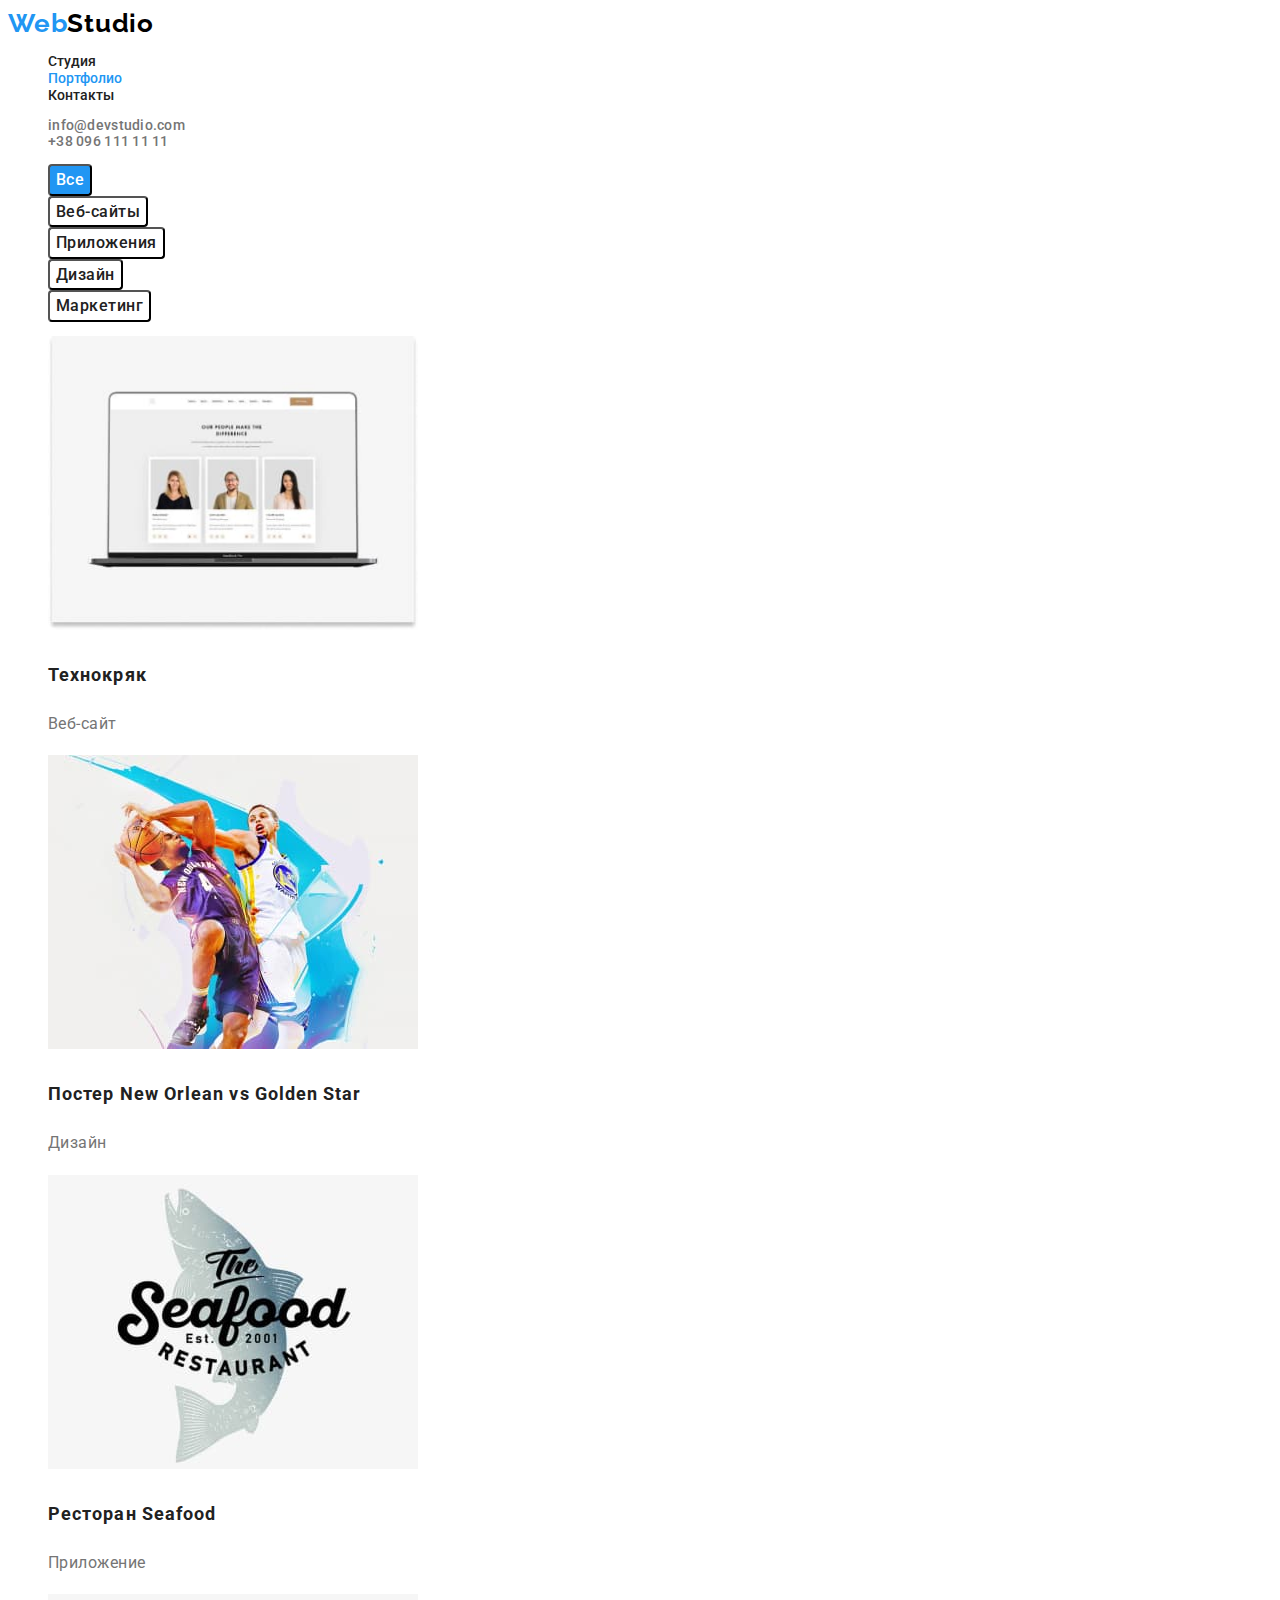
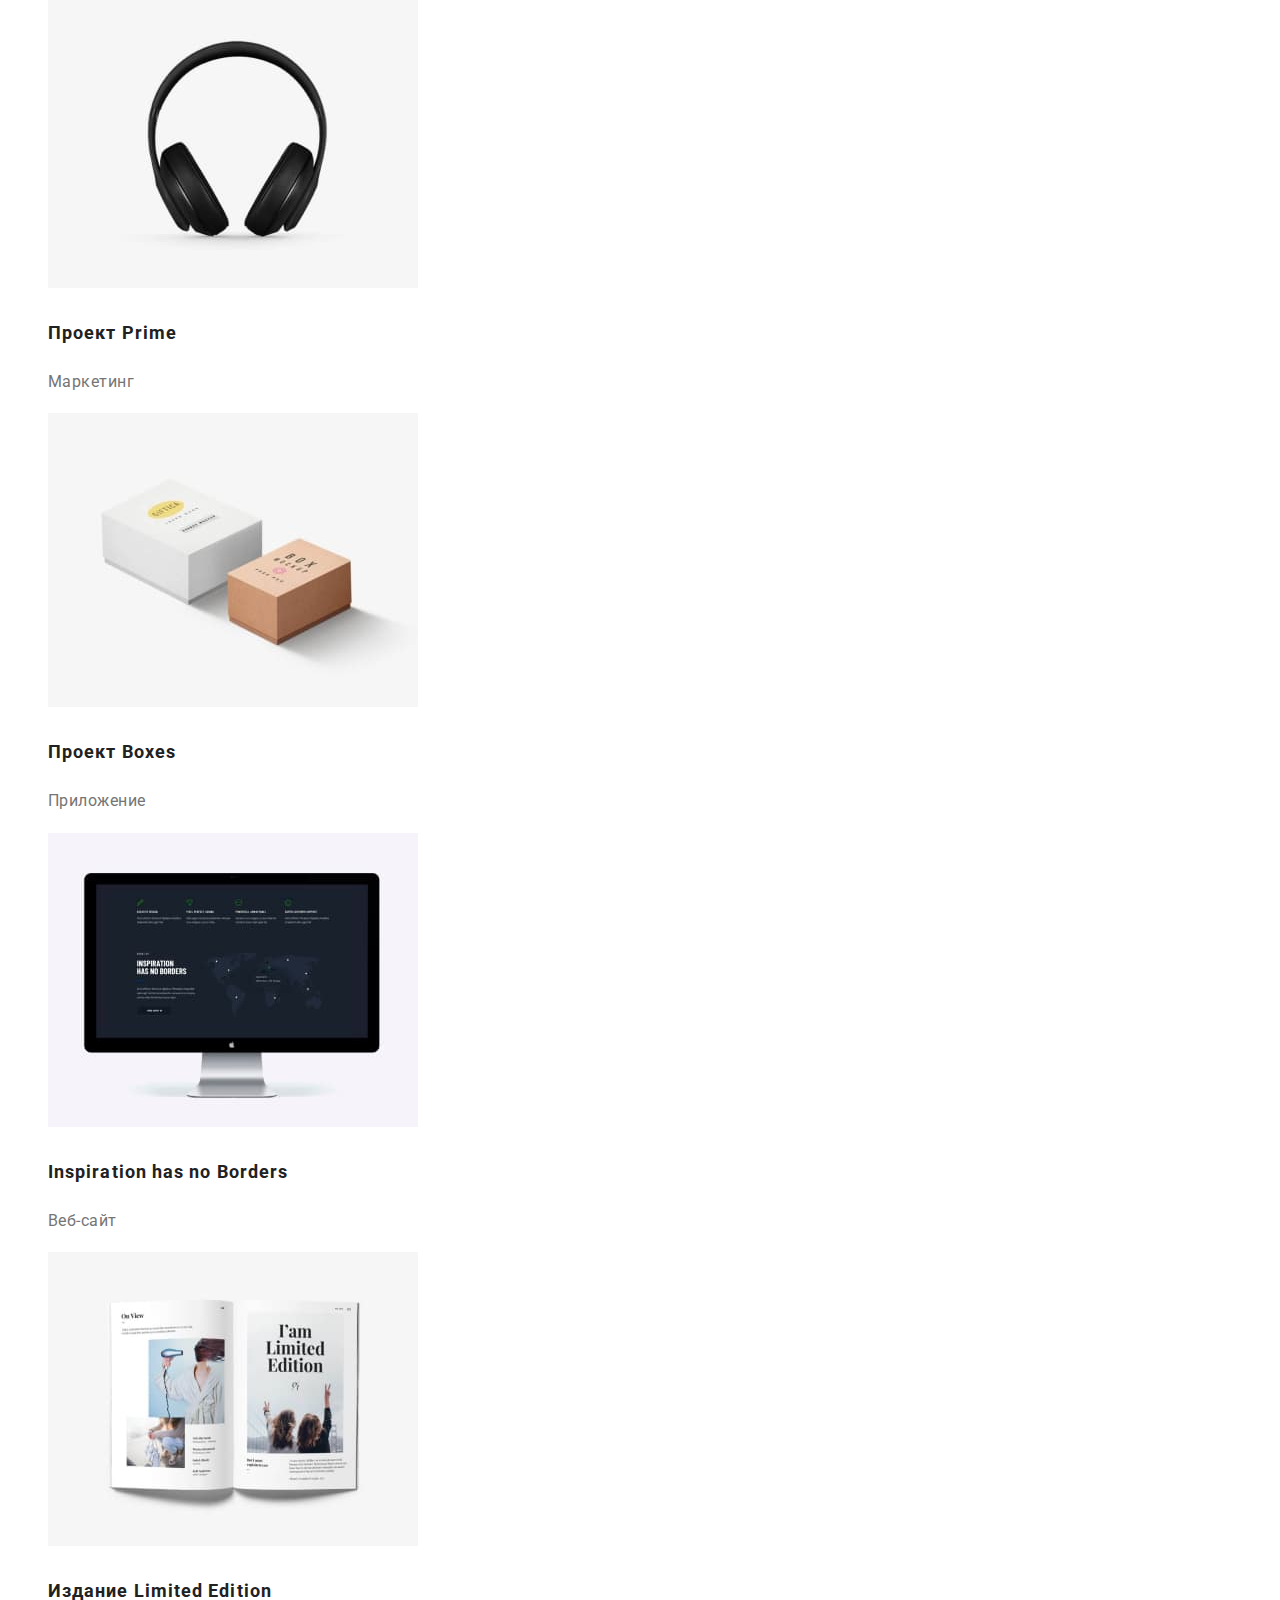
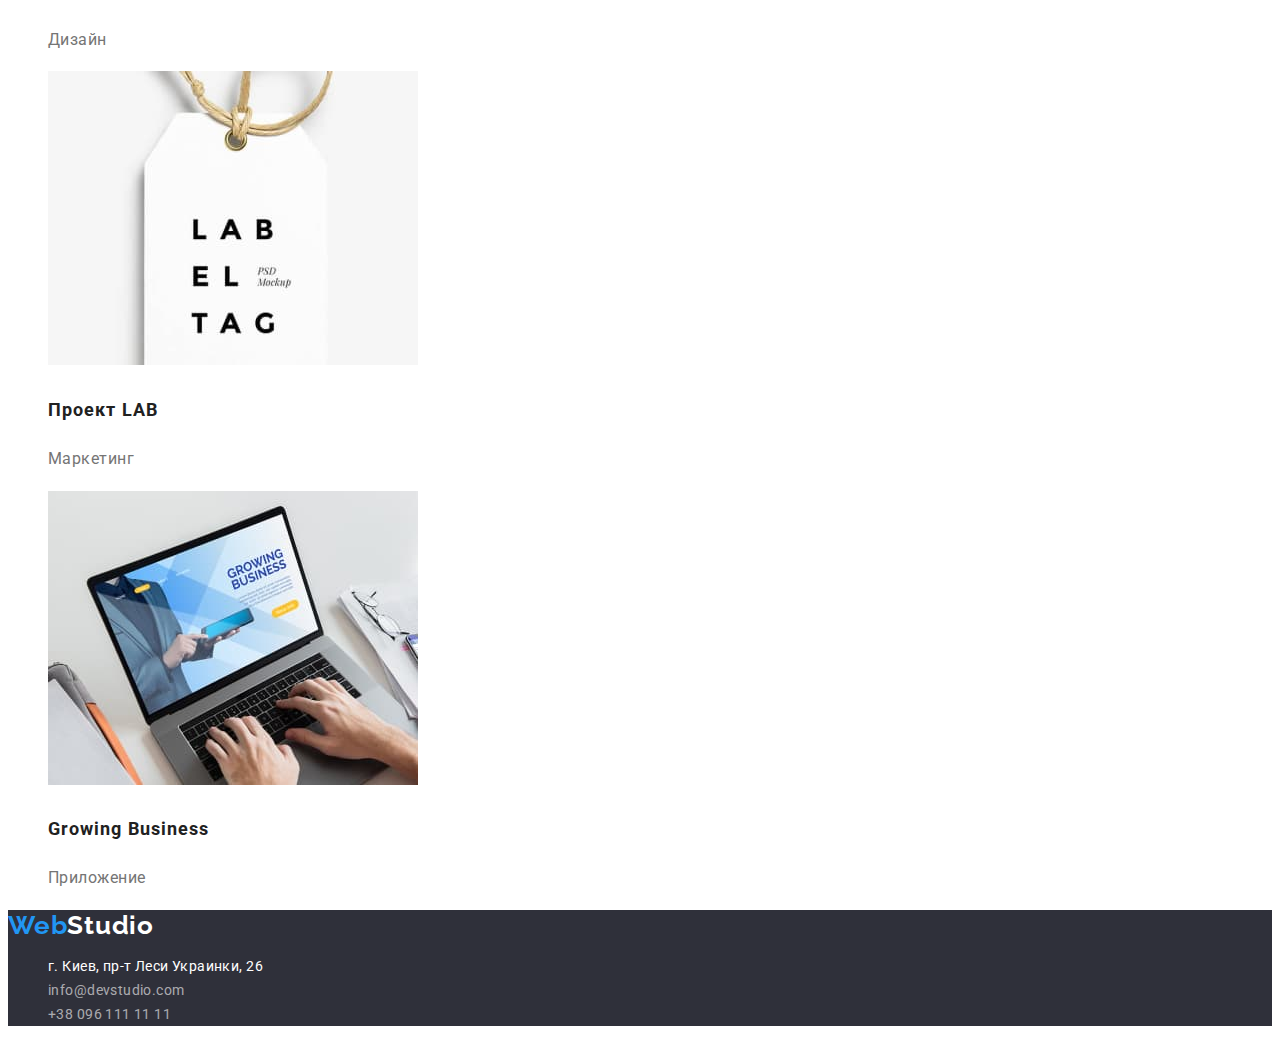
==== commit ff30b9be: "hw2 05" ====
--- a/portfolio.html
+++ b/portfolio.html
@@ -29,7 +29,7 @@
         <section>
             <h1 class="invisible">Портфолио</h1>
             <ul class="section-opti">
-                <li><button class="options" type="button">Все</button></li>
+                <li><button class="options current" type="button">Все</button></li>
                 <li><button class="options" type="button">Веб-сайты</button></li>
                 <li><button class="options" type="button">Приложения</button></li>
                 <li><button class="options" type="button">Дизайн</button></li>
--- a/css/styles.css
+++ b/css/styles.css
@@ -251,6 +251,10 @@
     color: var(--option-button-color);
     background-color: var(--buttons-text-color);
 }
+.options.current {
+    color: var(--option-button-color);
+    background-color: var(--buttons-text-color);
+}
 
 .options {
     font-family: inherit;
